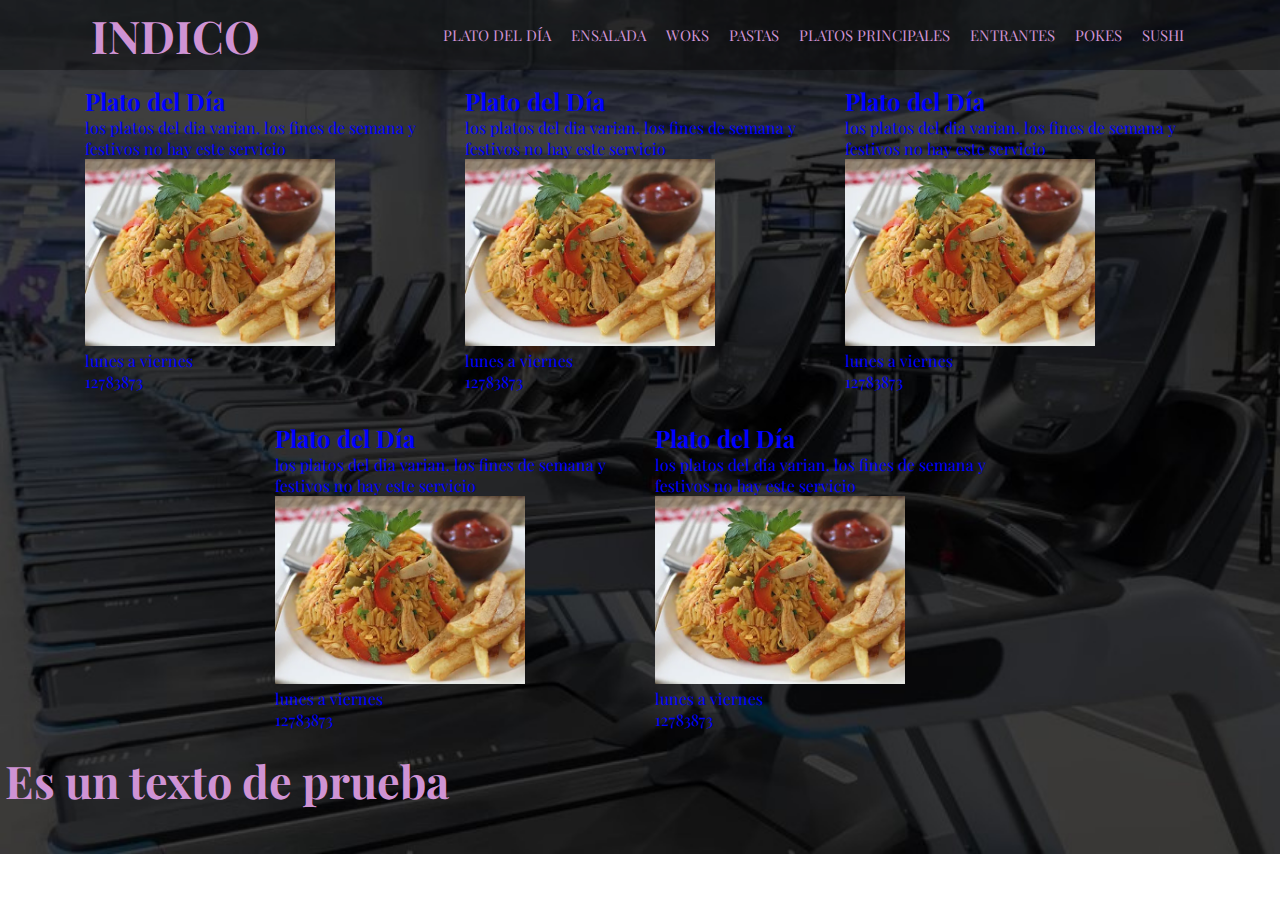
==== index.html @ d42dde40 "he agregado un texto de prueba" ====
<!DOCTYPE html>
<html lang="en">
  <head>
    <meta charset="UTF-8" />
    <meta name="viewport" content="width=device-width, initial-scale=1.0" />
    <title>proyecto</title>
    <link rel="preconnect" href="https://fonts.googleapis.com" />
    <link rel="preconnect" href="https://fonts.gstatic.com" crossorigin />
    <link
      href="https://fonts.googleapis.com/css2?family=Playfair+Display&display=swap"
      rel="stylesheet"
    />
    <link rel="stylesheet" href="estilos.css" />
  </head>
  <body>
    <div class="container">
      <h1>INDICO</h1>
      <nav>
        <ul class="menuprincipal">
          <!--primera seccion-->
          <li>
            <a href="">PLATO DEL DÍA </a>
            <ul class="nono">
              <li><a href="">Ver plato del dia </a></li>
            </ul>
          </li>

          <!--seccion 2-->
          <li>
            <a href="">ENSALADA</a>
            <ul class="nono">
              <li><a href="">ENSALADA BURRATA</a></li>
              <li><a href="">ENSALADA CÉSAR Y POLLO</a></li>
              <li><a href="">ENSALADA CÉSAR Y LANGOSTINOS</a></li>
              <li><a href="">ENSALADA DE SALMÓN Y AGUACATE</a></li>
            </ul>
          </li>

          <!--seccion3-->
          <li>
            <a href="">WOKS</a>
            <ul class="nono">
              <li><a href="">DE POLLO</a></li>
              <li><a href="">WOK DE LANGOSTINOS</a></li>
              <li><a href="">WOK VEGANO</a></li>
            </ul>
          </li>
          <!--section4-->
          <li>
            <a href="">PASTAS</a>
            <ul class="nono">
              <li><a href="">SPAGUETIS BOLOÑESA</a></li>
              <li><a href="">MACARRONES BOSCAILA</a></li>
            </ul>
          </li>
          <!--section5-->
          <li>
            <a href="">PLATOS PRINCIPALES</a>
            <ul class="nono">
              <li><a href="">SALMÓN A LA PLANCHA </a></li>
              <li><a href="">PECHUGA DE POLLO</a></li>
              <li><a href="">ENTRAÑA DE TERNERA</a></li>
              <li><a href="">HAMBURGUESA 100% TERNERA CASERA</a></li>
              <li><a href="">SANDWICH CLUB</a></li>
              <li><a href="">SANDWICH DE SALMÓN</a></li>
            </ul>
            <!--section6-->
          </li>
          <li>
            <a href="">ENTRANTES</a>
            <ul class="nono">
              <li><a href="">HUMMUS LIBANÉS CASERO</a></li>
              <li><a href="">EDAMAME</a></li>
              <li><a href="">GYOZAS DE POLLO Y VERDURAS</a></li>
              <li><a href="">ROLLITOS DE LANGOSTINOS</a></li>
              <li><a href="">BONIATO FRITO CON TRUFA</a></li>
              <li><a href="">FINGERS DE POLLO CASERO</a></li>
              <li><a href="">WAKAME</a></li>
              <li><a href="">TATAKI DE SALMÓN</a></li>
            </ul>
          </li>
          <!--section7-->
          <li>
            <a href="">POKES</a>
            <ul class="nono">
              <li><a href="">POKE DE SALMÓN</a></li>
              <li><a href="">POKE DE POLLO</a></li>
              <li><a href="">POKE DE GAMBAS</a></li>
              <li><a href="">POKE VEGANO</a></li>
            </ul>
          </li>
          <!--section8-->
          <li>
            <a href="">SUSHI</a>
            <ul class="nono">
              <li><a href="">SAKE</a></li>
              <li><a href="">FUTOMAKI</a></li>
              <li><a href="">EBI TEMPURA</a></li>
              <li><a href="">MAKI VEGANO</a></li>
              <li><a href="">TEMPURA</a></li>
              <li><a href="">CALIFORNIA ROLL</a></li>
            </ul>
          </li>
        </ul>
      </nav>
    </div>
<!--  -->
    <!--intento de carta-->

    <div class="cart">
      <div class="cart__container">
        <h2>Plato del Día</h2>

        <div class="description">
          <p>
            los platos del dia varian. los fines de semana y festivos no hay
            este servicio
          </p>
        </div>

        <div class="img">
          <img
            src="img/plato del dia.webp"
            alt="es un plato de comida"
            width="250px"
          />
        </div>

        <div class="informacion">
          <p>lunes a viernes</p>
          <p>12783873</p>
        </div>
      </div>
      <div class="cart__container">
        <h2>Plato del Día</h2>

        <div class="description">
          <p>
            los platos del dia varian. los fines de semana y festivos no hay
            este servicio
          </p>
        </div>

        <div class="img">
          <img
            src="img/plato del dia.webp"
            alt="es un plato de comida"
            width="250px"
          />
        </div>

        <div class="informacion">
          <p>lunes a viernes</p>
          <p>12783873</p>
        </div>
      </div>
      <div class="cart__container">
        <h2>Plato del Día</h2>

        <div class="description">
          <p>
            los platos del dia varian. los fines de semana y festivos no hay
            este servicio
          </p>
        </div>

        <div class="img">
          <img
            src="img/plato del dia.webp"
            alt="es un plato de comida"
            width="250px"
          />
        </div>

        <div class="informacion">
          <p>lunes a viernes</p>
          <p>12783873</p>
        </div>
      </div>
      <div class="cart__container">
        <h2>Plato del Día</h2>

        <div class="description">
          <p>
            los platos del dia varian. los fines de semana y festivos no hay
            este servicio
          </p>
        </div>

        <div class="img">
          <img
            src="img/plato del dia.webp"
            alt="es un plato de comida"
            width="250px"
          />
        </div>

        <div class="informacion">
          <p>lunes a viernes</p>
          <p>12783873</p>
        </div>
      </div>
      <div class="cart__container">
        <h2>Plato del Día</h2>

        <div class="description">
          <p>
            los platos del dia varian. los fines de semana y festivos no hay
            este servicio
          </p>
        </div>

        <div class="img">
          <img
            src="img/plato del dia.webp"
            alt="es un plato de comida"
            width="250px"
          />
        </div>

        <div class="informacion">
          <p>lunes a viernes</p>
          <p>12783873</p>
        </div>
      </div>
    </div>
    <h1>Es un texto de prueba</h1>

    <!--
    <article>
        <p>hola amor</p>
        <p>hola amor</p>
        <footer>
            <p>hola bebe </p>
            <p>hola bebe </p>
            <p>hola bebe </p>
        </footer>
    </article>
-->

    <!--
        <div class="cards">
            <div class="head">
                <div class="img">
                    <img src="img/ensalda1.webp" alt="es una ensalada">
                </div>
            </div>
        </div>
        
    <div class="descripcion">
        <h3>Ensaladas</h3>
        <h4>Ensalada burrata</h4>
        <p>.................13,90€</p>
        <div class="ver">
            <a href="">saber mas</a>
        </div>

    </div>
-->
  </body>
</html>
---- estilos.css ----
* {
padding: 0;
margin: 0;
box-sizing: border-box;
font-family: 'Playfair Display', serif;
}


/*IMAGEN*/
body{
   background-image: url(img/megas.jpg);
   background-size: cover;
   object-fit: cover;
   background-repeat: no-repeat;

}

.nav{
    flex-wrap: wrap;
    display: flex;
}
/*LOGO*/
h1{
    color:rgb(207, 147, 212);
    font-size: 45px;
    padding: 5px 0px 5px 5px;

}

 li{
    list-style: none;
   
}

.menuprincipal{  
    flex-wrap: wrap;
    display: flex;
   font-size: 15px;
   
}

.menuprincipal li a{
    padding: 15px 10px;
    color:rgb(207, 147, 212);
    text-decoration: none;
    

}

/*LINKS*/
.nono{
    display: none;
}
.container{
    display: flex;
    justify-content: space-around;
    align-items: center;
   background-color: #00000057;
}







.cart__container{
    color: blue;
    width: 350px;
    margin: 15px;

}

.cart{
   flex-wrap: wrap;
   display: flex;
   justify-content: center;
}










/*article>p{
    color: blue;
}
article>footer{
    color: blueviolet;
}*/












/*
.cards{
    position: relative;
    width: 450px;
    height: 400px;
    background: white;
    border-radius: 5px;
    display: none;
}

.cards .head{
    height: 125px;
    width: 100px;
    position:relative;
}
.cards .head .img{
    width: 150px;
    height: 150px;
    position:absolute;
    padding:5%;
    background:  rgb(173, 129, 213);
    bottom: -30%;

    
}
.cards .head .img img{
width: 150px;
height: 150px;
border-radius:0px;
object-fit: cover;
}
*/
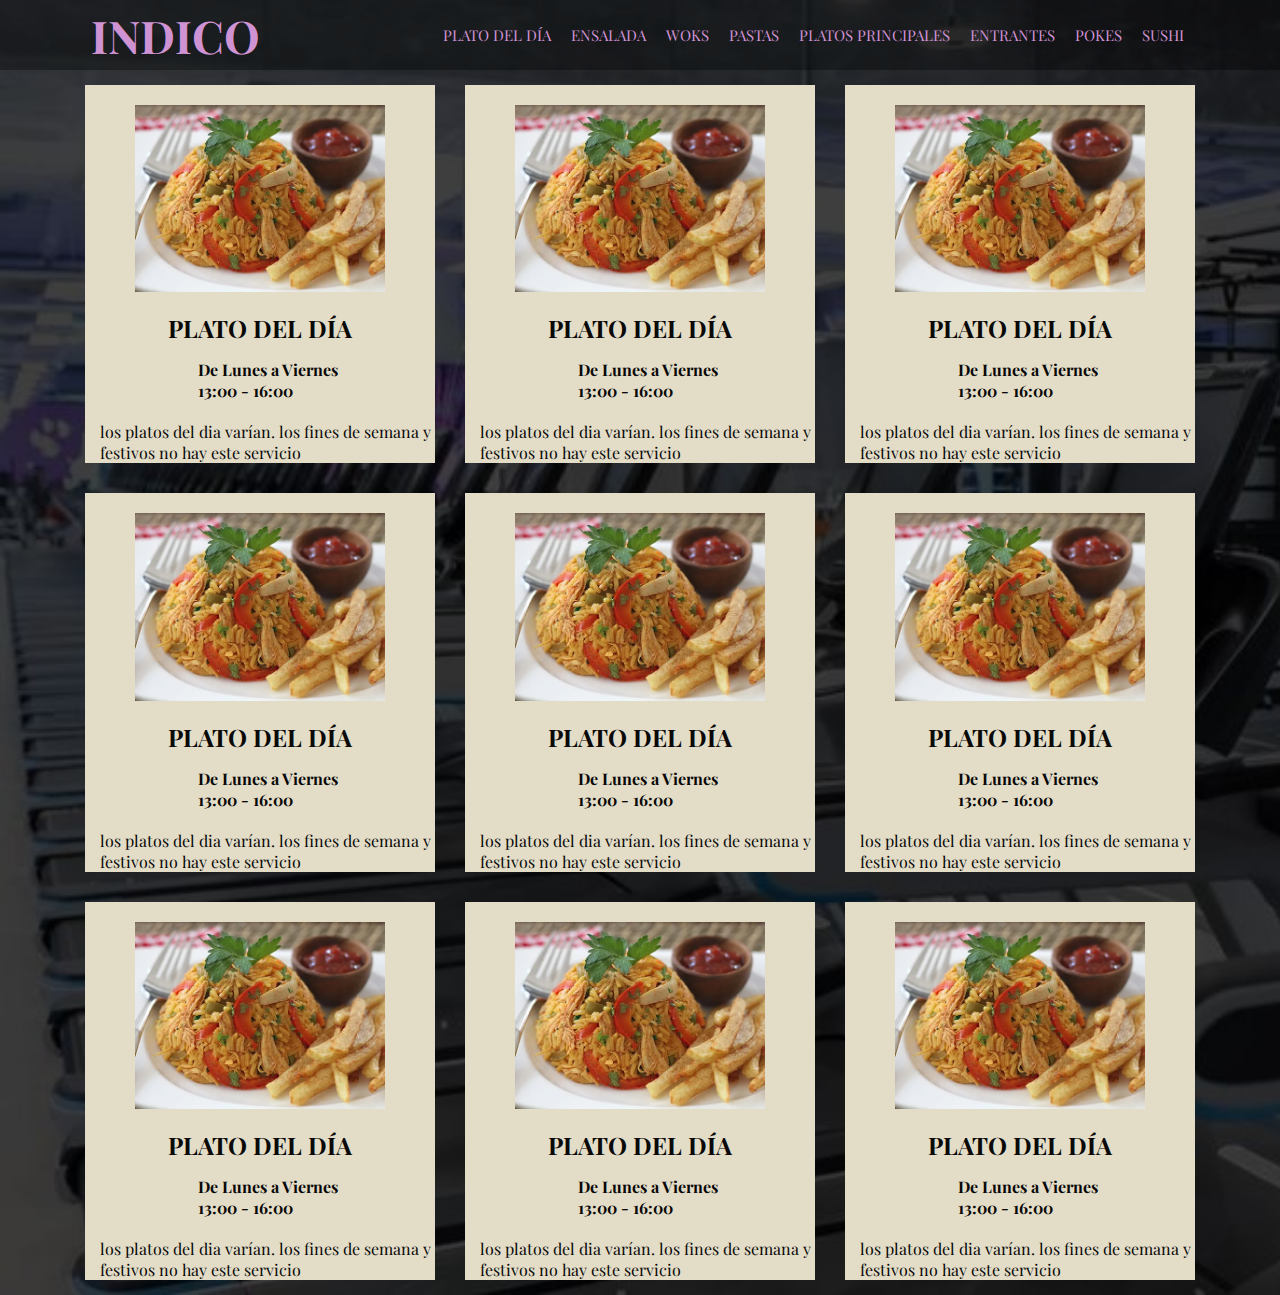
==== commit 5a98cc73: "he modificado carta" ====
--- a/index.html
+++ b/index.html
@@ -105,127 +105,221 @@
       </nav>
     </div>
 <!--  -->
+
+
     <!--intento de carta-->
 
     <div class="cart">
+      
       <div class="cart__container">
-        <h2>Plato del Día</h2>
-
-        <div class="description">
-          <p>
-            los platos del dia varian. los fines de semana y festivos no hay
-            este servicio
-          </p>
-        </div>
-
-        <div class="img">
-          <img
-            src="img/plato del dia.webp"
-            alt="es un plato de comida"
-            width="250px"
-          />
-        </div>
-
-        <div class="informacion">
-          <p>lunes a viernes</p>
-          <p>12783873</p>
+
+        <div class="img">
+          <img
+            src="img/plato del dia.webp"
+            alt="es un plato de comida"
+            width="250px"
+          />
+        </div>
+
+        <h2>PLATO DEL DÍA</h2>
+        
+        <div class="informacion">
+          <strong><p class=" cart__prueba">De Lunes a Viernes <br>13:00 - 16:00</p></strong>
+        </div>
+
+        <div class="description">
+          <p>
+            los platos del dia varían. los fines de semana y festivos no hay
+            este servicio
+          </p>
+        
+        </div>
+      </div><div class="cart__container">
+
+        <div class="img">
+          <img
+            src="img/plato del dia.webp"
+            alt="es un plato de comida"
+            width="250px"
+          />
+        </div>
+
+        <h2>PLATO DEL DÍA</h2>
+        
+        <div class="informacion">
+          <strong><p class=" cart__prueba">De Lunes a Viernes <br>13:00 - 16:00</p></strong>
+        </div>
+
+        <div class="description">
+          <p>
+            los platos del dia varían. los fines de semana y festivos no hay
+            este servicio
+          </p>
+        
+        </div>
+      </div><div class="cart__container">
+
+        <div class="img">
+          <img
+            src="img/plato del dia.webp"
+            alt="es un plato de comida"
+            width="250px"
+          />
+        </div>
+
+        <h2>PLATO DEL DÍA</h2>
+        
+        <div class="informacion">
+          <strong><p class=" cart__prueba">De Lunes a Viernes <br>13:00 - 16:00</p></strong>
+        </div>
+
+        <div class="description">
+          <p>
+            los platos del dia varían. los fines de semana y festivos no hay
+            este servicio
+          </p>
+        
+        </div>
+      </div><div class="cart__container">
+
+        <div class="img">
+          <img
+            src="img/plato del dia.webp"
+            alt="es un plato de comida"
+            width="250px"
+          />
+        </div>
+
+        <h2>PLATO DEL DÍA</h2>
+        
+        <div class="informacion">
+          <strong><p class=" cart__prueba">De Lunes a Viernes <br>13:00 - 16:00</p></strong>
+        </div>
+
+        <div class="description">
+          <p>
+            los platos del dia varían. los fines de semana y festivos no hay
+            este servicio
+          </p>
+        
+        </div>
+      </div><div class="cart__container">
+
+        <div class="img">
+          <img
+            src="img/plato del dia.webp"
+            alt="es un plato de comida"
+            width="250px"
+          />
+        </div>
+
+        <h2>PLATO DEL DÍA</h2>
+        
+        <div class="informacion">
+          <strong><p class=" cart__prueba">De Lunes a Viernes <br>13:00 - 16:00</p></strong>
+        </div>
+
+        <div class="description">
+          <p>
+            los platos del dia varían. los fines de semana y festivos no hay
+            este servicio
+          </p>
+        
+        </div>
+      </div><div class="cart__container">
+
+        <div class="img">
+          <img
+            src="img/plato del dia.webp"
+            alt="es un plato de comida"
+            width="250px"
+          />
+        </div>
+
+        <h2>PLATO DEL DÍA</h2>
+        
+        <div class="informacion">
+          <strong><p class=" cart__prueba">De Lunes a Viernes <br>13:00 - 16:00</p></strong>
+        </div>
+
+        <div class="description">
+          <p>
+            los platos del dia varían. los fines de semana y festivos no hay
+            este servicio
+          </p>
+        
+        </div>
+      </div><div class="cart__container">
+
+        <div class="img">
+          <img
+            src="img/plato del dia.webp"
+            alt="es un plato de comida"
+            width="250px"
+          />
+        </div>
+
+        <h2>PLATO DEL DÍA</h2>
+        
+        <div class="informacion">
+          <strong><p class=" cart__prueba">De Lunes a Viernes <br>13:00 - 16:00</p></strong>
+        </div>
+
+        <div class="description">
+          <p>
+            los platos del dia varían. los fines de semana y festivos no hay
+            este servicio
+          </p>
+        
+        </div>
+      </div><div class="cart__container">
+
+        <div class="img">
+          <img
+            src="img/plato del dia.webp"
+            alt="es un plato de comida"
+            width="250px"
+          />
+        </div>
+
+        <h2>PLATO DEL DÍA</h2>
+        
+        <div class="informacion">
+          <strong><p class=" cart__prueba">De Lunes a Viernes <br>13:00 - 16:00</p></strong>
+        </div>
+
+        <div class="description">
+          <p>
+            los platos del dia varían. los fines de semana y festivos no hay
+            este servicio
+          </p>
+        
+        </div>
+      </div><div class="cart__container">
+
+        <div class="img">
+          <img
+            src="img/plato del dia.webp"
+            alt="es un plato de comida"
+            width="250px"
+          />
+        </div>
+
+        <h2>PLATO DEL DÍA</h2>
+        
+        <div class="informacion">
+          <strong><p class=" cart__prueba">De Lunes a Viernes <br>13:00 - 16:00</p></strong>
+        </div>
+
+        <div class="description">
+          <p>
+            los platos del dia varían. los fines de semana y festivos no hay
+            este servicio
+          </p>
+        
         </div>
       </div>
-      <div class="cart__container">
-        <h2>Plato del Día</h2>
-
-        <div class="description">
-          <p>
-            los platos del dia varian. los fines de semana y festivos no hay
-            este servicio
-          </p>
-        </div>
-
-        <div class="img">
-          <img
-            src="img/plato del dia.webp"
-            alt="es un plato de comida"
-            width="250px"
-          />
-        </div>
-
-        <div class="informacion">
-          <p>lunes a viernes</p>
-          <p>12783873</p>
-        </div>
       </div>
-      <div class="cart__container">
-        <h2>Plato del Día</h2>
-
-        <div class="description">
-          <p>
-            los platos del dia varian. los fines de semana y festivos no hay
-            este servicio
-          </p>
-        </div>
-
-        <div class="img">
-          <img
-            src="img/plato del dia.webp"
-            alt="es un plato de comida"
-            width="250px"
-          />
-        </div>
-
-        <div class="informacion">
-          <p>lunes a viernes</p>
-          <p>12783873</p>
-        </div>
-      </div>
-      <div class="cart__container">
-        <h2>Plato del Día</h2>
-
-        <div class="description">
-          <p>
-            los platos del dia varian. los fines de semana y festivos no hay
-            este servicio
-          </p>
-        </div>
-
-        <div class="img">
-          <img
-            src="img/plato del dia.webp"
-            alt="es un plato de comida"
-            width="250px"
-          />
-        </div>
-
-        <div class="informacion">
-          <p>lunes a viernes</p>
-          <p>12783873</p>
-        </div>
-      </div>
-      <div class="cart__container">
-        <h2>Plato del Día</h2>
-
-        <div class="description">
-          <p>
-            los platos del dia varian. los fines de semana y festivos no hay
-            este servicio
-          </p>
-        </div>
-
-        <div class="img">
-          <img
-            src="img/plato del dia.webp"
-            alt="es un plato de comida"
-            width="250px"
-          />
-        </div>
-
-        <div class="informacion">
-          <p>lunes a viernes</p>
-          <p>12783873</p>
-        </div>
-      </div>
-    </div>
-    <h1>Es un texto de prueba</h1>
-
     <!--
     <article>
         <p>hola amor</p>
--- a/estilos.css
+++ b/estilos.css
@@ -65,22 +65,39 @@
 
 
 .cart__container{
-    color: blue;
+    color:#0a0908;
     width: 350px;
     margin: 15px;
-
+    background-color: #e3ddc8;
+    
 }
 
 .cart{
    flex-wrap: wrap;
    display: flex;
    justify-content: center;
+   
+}
+ .img{
+     display: flex;
+     justify-content: center;
+     flex-wrap: wrap;
+     margin: 20px 0px 20px 0px;
+ }
+H2{
+    justify-content: center;
+    display: flex;
+    margin-bottom: 15px;
 }
 
-
-
-
-
+p{
+    padding-left: 15px ;
+    display: flex;
+    justify-content: center;
+}
+.cart__prueba{
+    margin-bottom: 20px;
+}
 
 
 
@@ -103,36 +120,3 @@
 
 
 
-
-/*
-.cards{
-    position: relative;
-    width: 450px;
-    height: 400px;
-    background: white;
-    border-radius: 5px;
-    display: none;
-}
-
-.cards .head{
-    height: 125px;
-    width: 100px;
-    position:relative;
-}
-.cards .head .img{
-    width: 150px;
-    height: 150px;
-    position:absolute;
-    padding:5%;
-    background:  rgb(173, 129, 213);
-    bottom: -30%;
-
-    
-}
-.cards .head .img img{
-width: 150px;
-height: 150px;
-border-radius:0px;
-object-fit: cover;
-}
-*/
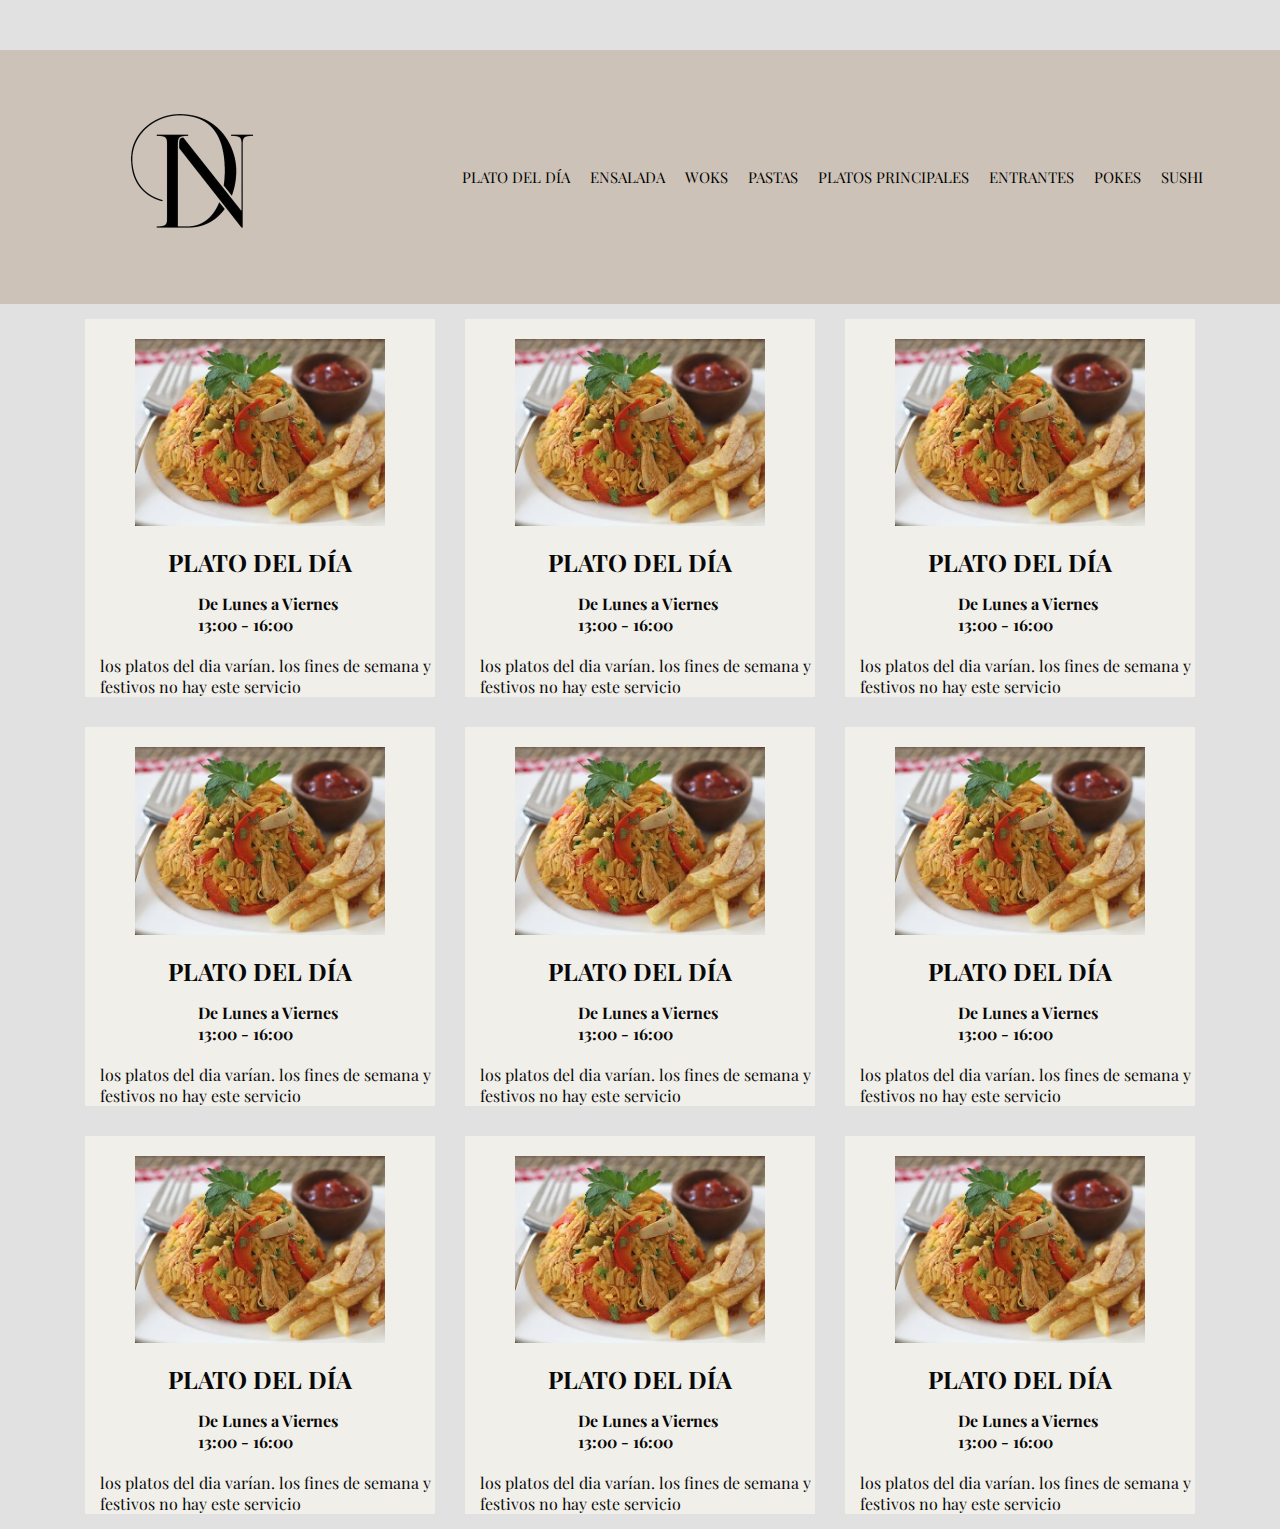
==== commit de9b1163: "cambio de colores" ====
--- a/index.html
+++ b/index.html
@@ -14,7 +14,11 @@
   </head>
   <body>
     <div class="container">
-      <h1>INDICO</h1>
+
+      <!--LOGO-->
+      <div>
+        <img class="logo__img" src="img/ndphoto-removebg-preview.png" alt="es el logo" >
+      </div>
       <nav>
         <ul class="menuprincipal">
           <!--primera seccion-->
--- a/estilos.css
+++ b/estilos.css
@@ -8,11 +8,7 @@
 
 /*IMAGEN*/
 body{
-   background-image: url(img/megas.jpg);
-   background-size: cover;
-   object-fit: cover;
-   background-repeat: no-repeat;
-
+   background-color: #E1E1E1;
 }
 
 .nav{
@@ -20,11 +16,8 @@
     display: flex;
 }
 /*LOGO*/
-h1{
-    color:rgb(207, 147, 212);
-    font-size: 45px;
-    padding: 5px 0px 5px 5px;
-
+.logo__img{
+width: 250px;
 }
 
  li{
@@ -41,7 +34,7 @@
 
 .menuprincipal li a{
     padding: 15px 10px;
-    color:rgb(207, 147, 212);
+    color:rgb(0, 0, 0);
     text-decoration: none;
     
 
@@ -55,7 +48,8 @@
     display: flex;
     justify-content: space-around;
     align-items: center;
-   background-color: #00000057;
+    background-color: #cdc2b7;
+    margin-top: 50px;
 }
 
 
@@ -68,7 +62,7 @@
     color:#0a0908;
     width: 350px;
     margin: 15px;
-    background-color: #e3ddc8;
+    background-color:#F1EFEA
     
 }
 
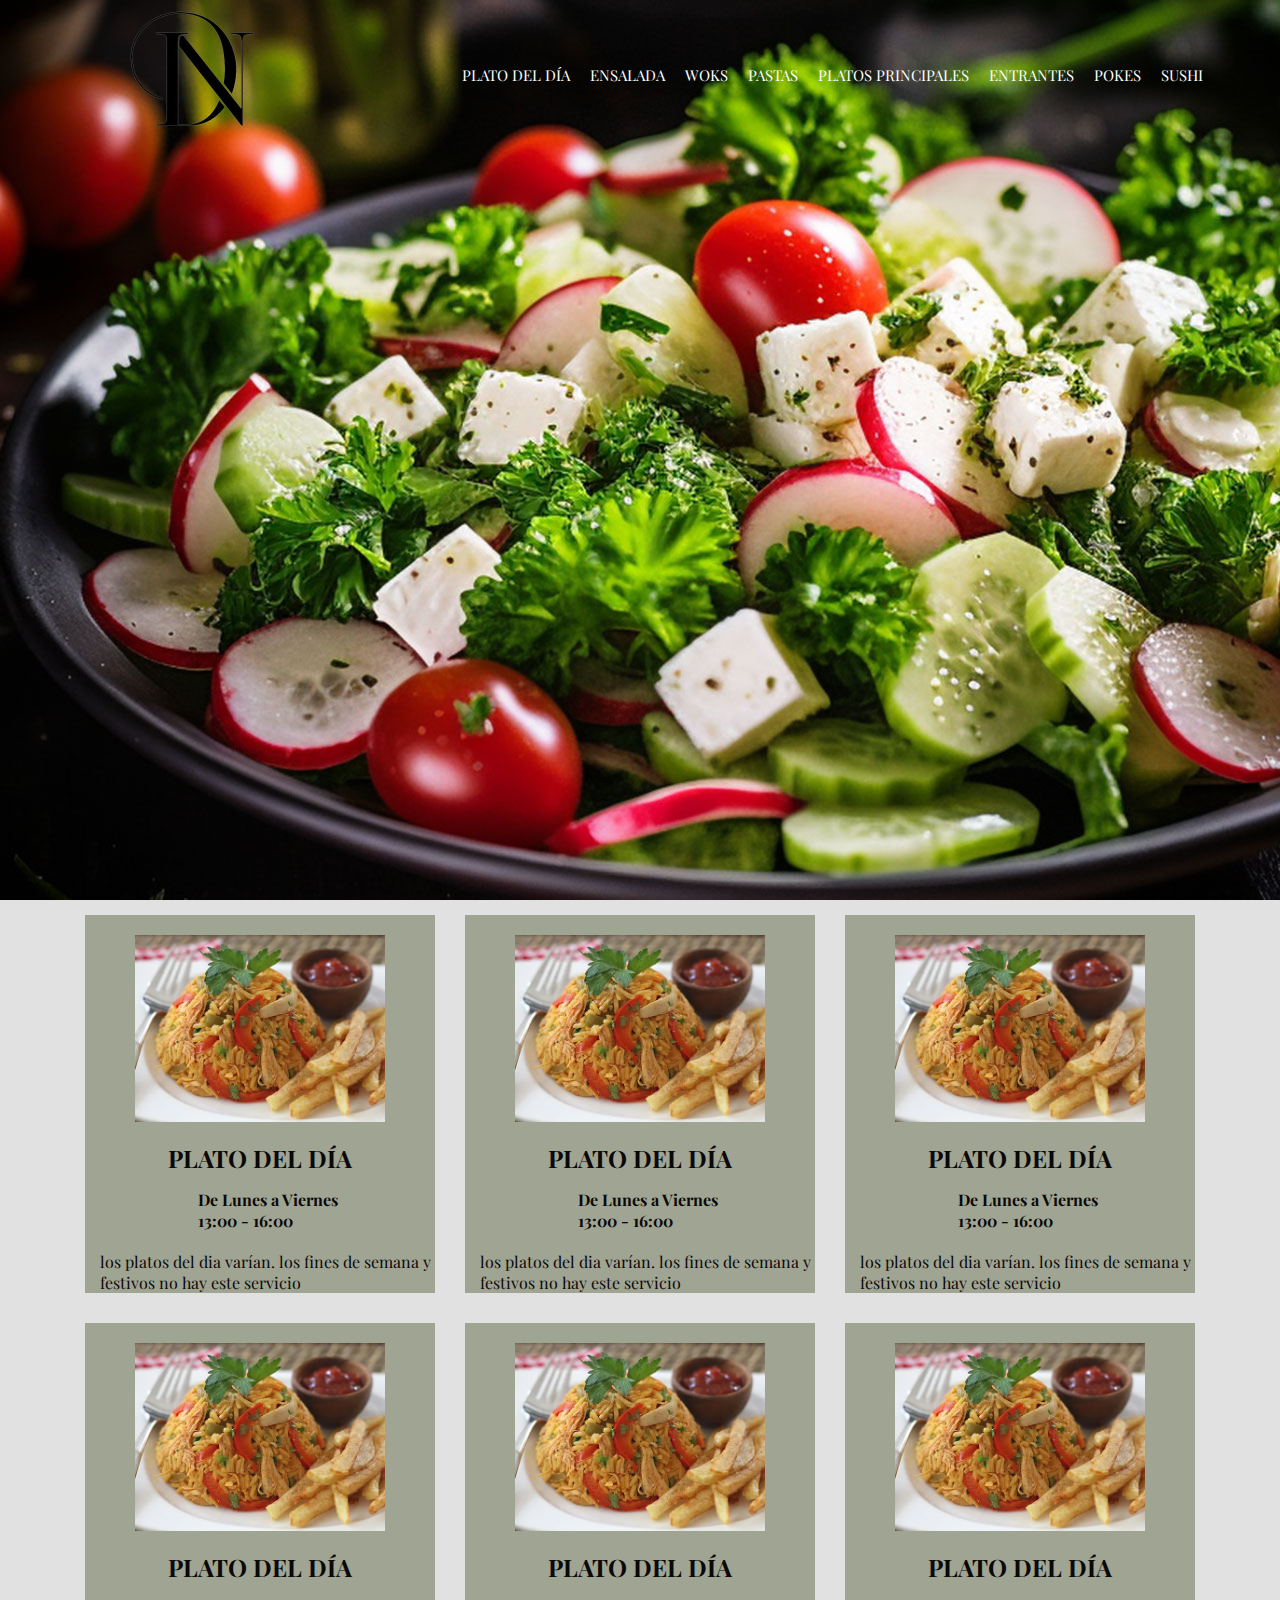
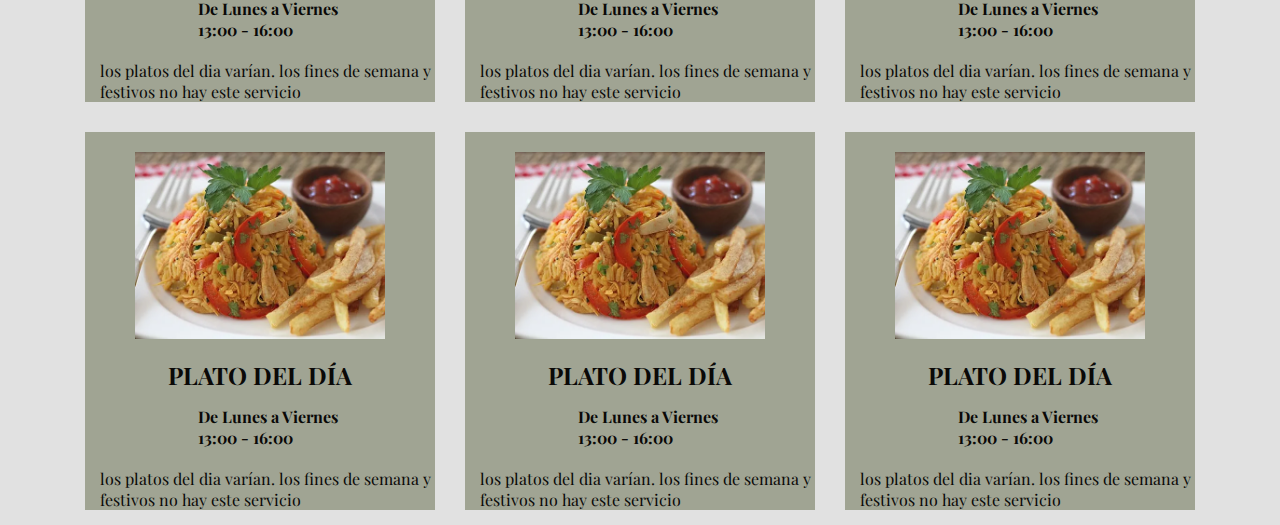
==== commit 2ea520de: "he agg fonde de img inicio" ====
--- a/index.html
+++ b/index.html
@@ -13,13 +13,16 @@
     <link rel="stylesheet" href="estilos.css" />
   </head>
   <body>
-    <div class="container">
-
+<div class="container">
+
+  <div class="container__inicio">
+    
       <!--LOGO-->
       <div>
         <img class="logo__img" src="img/ndphoto-removebg-preview.png" alt="es el logo" >
       </div>
       <nav>
+        
         <ul class="menuprincipal">
           <!--primera seccion-->
           <li>
@@ -28,7 +31,7 @@
               <li><a href="">Ver plato del dia </a></li>
             </ul>
           </li>
-
+          
           <!--seccion 2-->
           <li>
             <a href="">ENSALADA</a>
@@ -39,7 +42,7 @@
               <li><a href="">ENSALADA DE SALMÓN Y AGUACATE</a></li>
             </ul>
           </li>
-
+          
           <!--seccion3-->
           <li>
             <a href="">WOKS</a>
@@ -108,11 +111,12 @@
         </ul>
       </nav>
     </div>
-<!--  -->
-
-
+  </div>
+  
+    <!--  -->
+    
     <!--intento de carta-->
-
+    
     <div class="cart">
       
       <div class="cart__container">
--- a/estilos.css
+++ b/estilos.css
@@ -34,7 +34,7 @@
 
 .menuprincipal li a{
     padding: 15px 10px;
-    color:rgb(0, 0, 0);
+    color:white;
     text-decoration: none;
     
 
@@ -45,11 +45,18 @@
     display: none;
 }
 .container{
+   background-image: url(img/salad1.jpg);
+   height: 100vh;
+   width: 100vw;
+   background-repeat: no-repeat;
+
+}
+.container__inicio{
     display: flex;
     justify-content: space-around;
     align-items: center;
-    background-color: #cdc2b7;
-    margin-top: 50px;
+    height: 150px;
+    
 }
 
 
@@ -62,7 +69,7 @@
     color:#0a0908;
     width: 350px;
     margin: 15px;
-    background-color:#F1EFEA
+    background-color:#A0A493;
     
 }
 
@@ -93,7 +100,10 @@
     margin-bottom: 20px;
 }
 
-
+.img__container{
+    background-color: aquamarine;
+    
+}
 
 
 
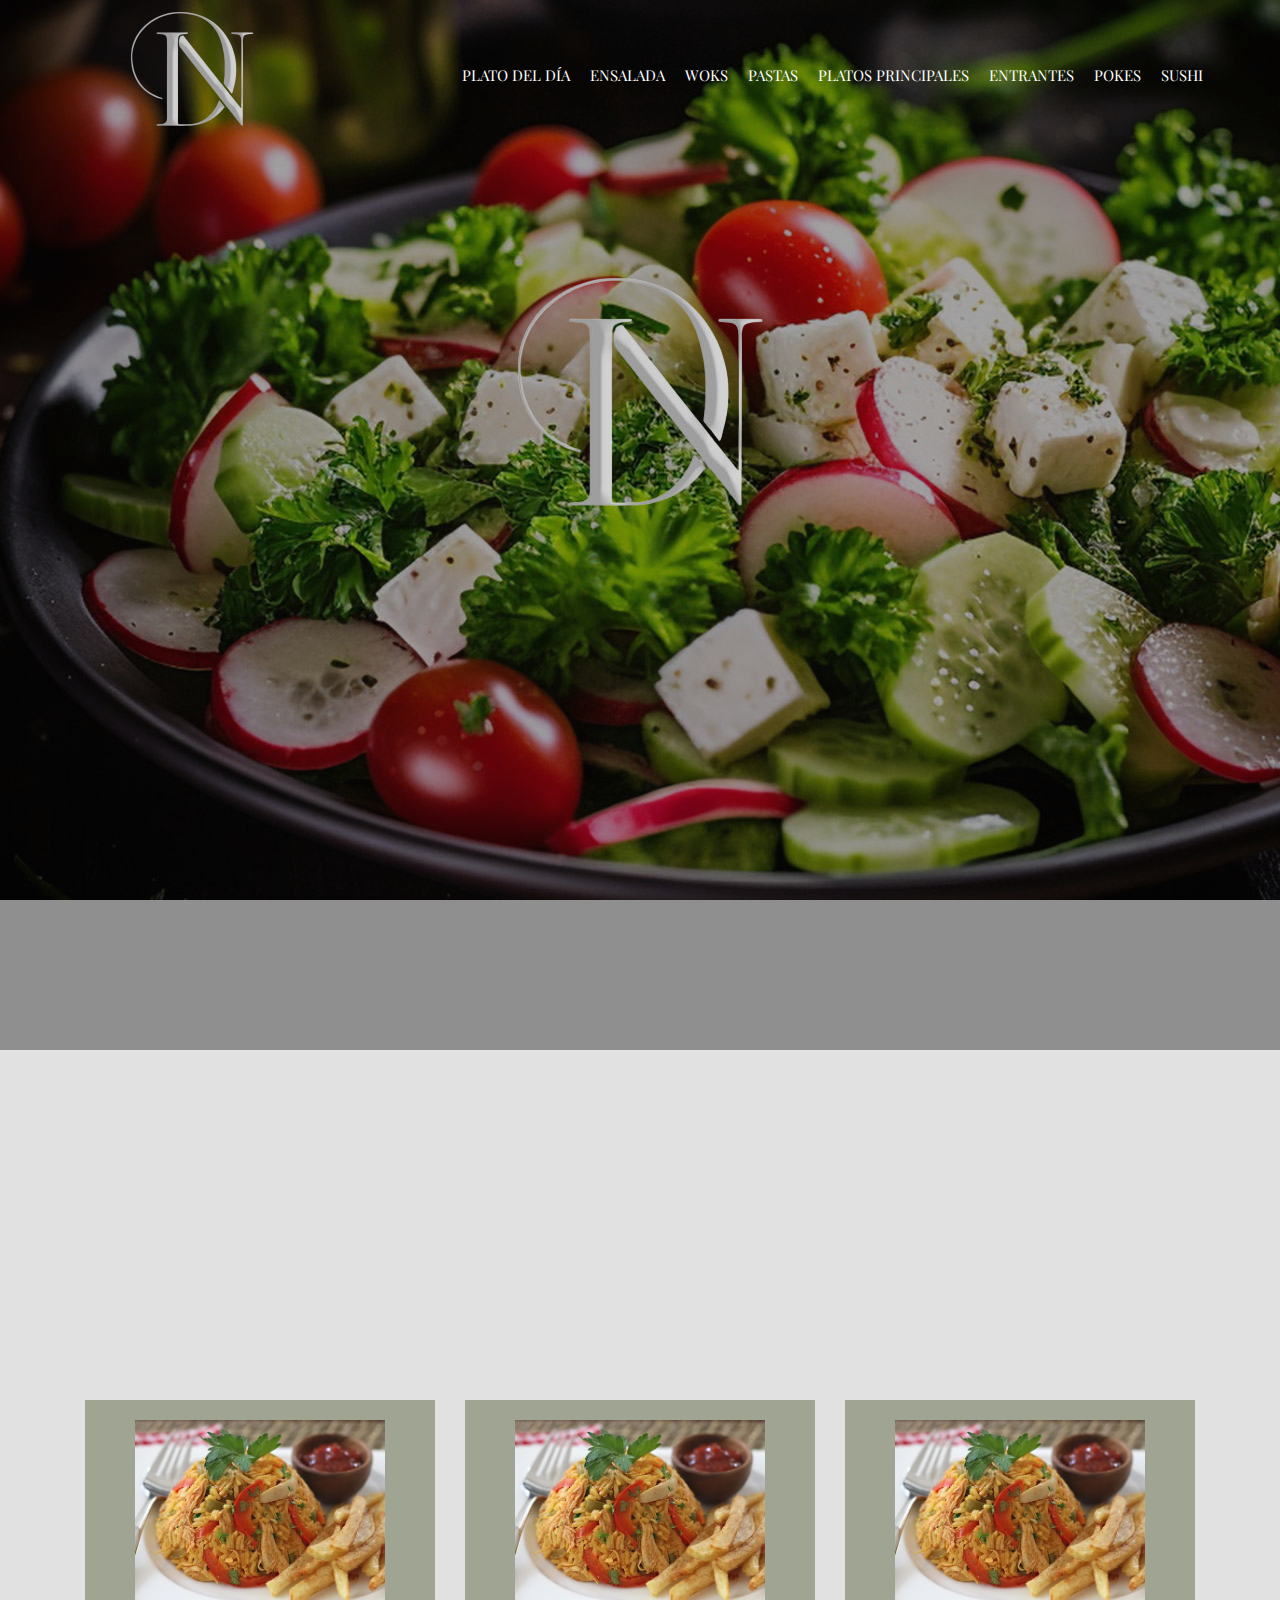
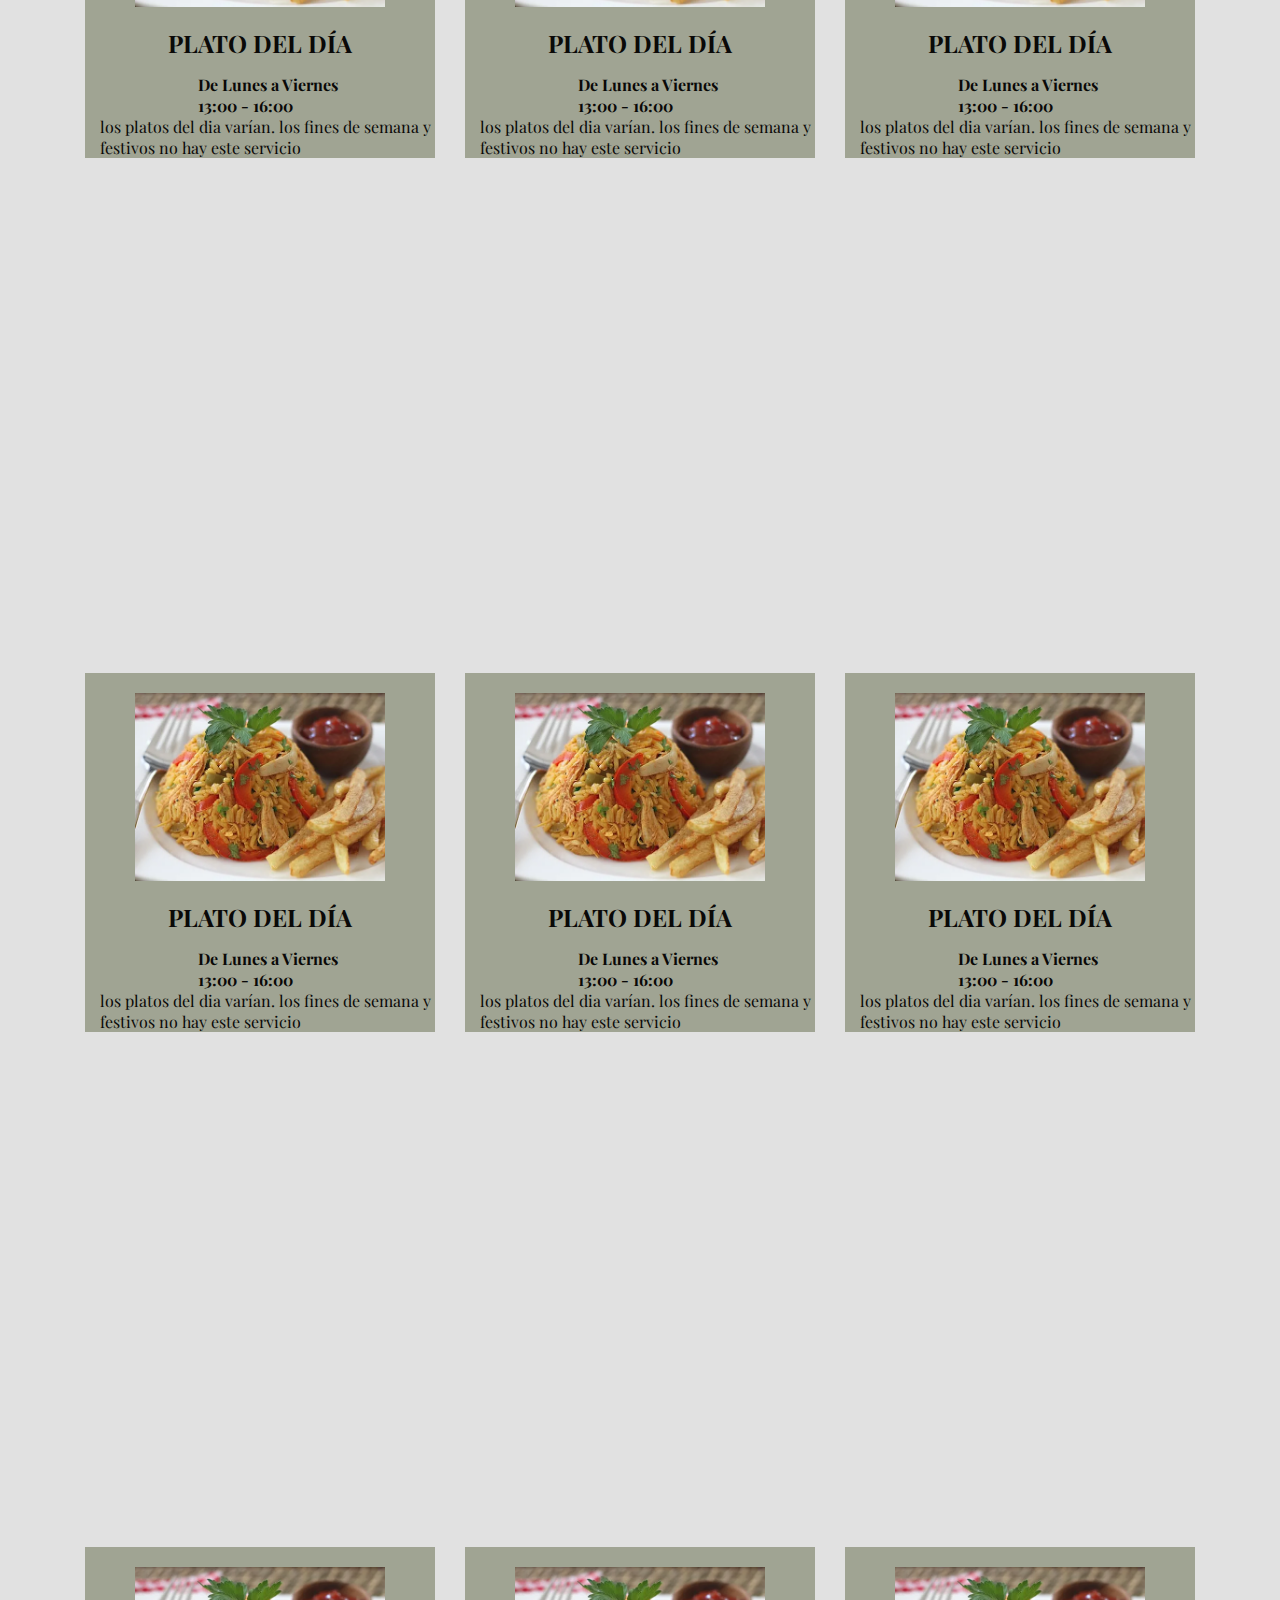
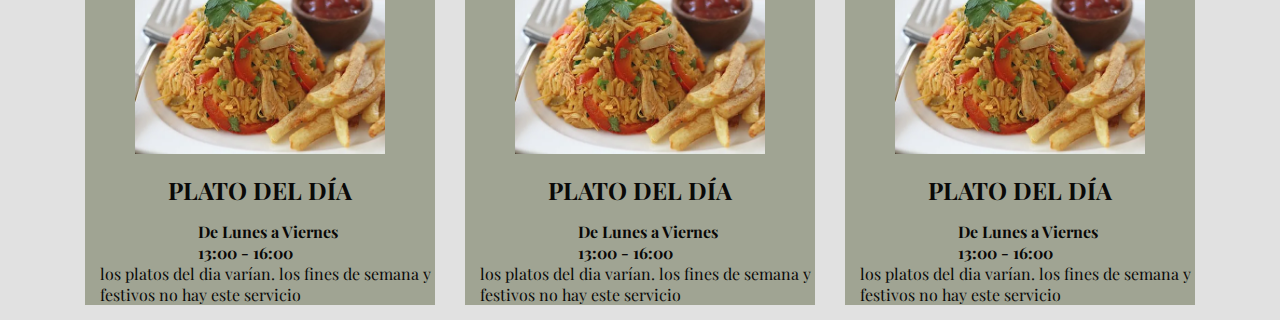
==== commit 3b2c8a06: "no he podido solucionarlo" ====
--- a/index.html
+++ b/index.html
@@ -13,321 +13,378 @@
     <link rel="stylesheet" href="estilos.css" />
   </head>
   <body>
-<div class="container">
-
-  <div class="container__inicio">
-    
-      <!--LOGO-->
-      <div>
-        <img class="logo__img" src="img/ndphoto-removebg-preview.png" alt="es el logo" >
-      </div>
-      <nav>
+    <!--menu-->
+    <div class="container__logo__menu">
+      
+      <div class="container__menu__inicio">
+
+        <!-- PRIMER LOGO-->
+
+        <div>
+          <img
+            class="logo__img"
+            src="img/logodndn-removebg-preview.png"
+            alt="es el logo">
+        </div>
+
+        <!---->
+
+        <nav>
+          <ul class="menuprincipal">
+            <!--primera seccion-->
+            <li>
+              <a href="">PLATO DEL DÍA </a>
+              <ul class="nono">
+                <li><a href="">Ver plato del dia </a></li>
+              </ul>
+            </li>
+
+            <!--seccion 2-->
+            <li>
+              <a href="">ENSALADA</a>
+              <ul class="nono">
+                <li><a href="">ENSALADA BURRATA</a></li>
+                <li><a href="">ENSALADA CÉSAR Y POLLO</a></li>
+                <li><a href="">ENSALADA CÉSAR Y LANGOSTINOS</a></li>
+                <li><a href="">ENSALADA DE SALMÓN Y AGUACATE</a></li>
+              </ul>
+            </li>
+
+            <!--seccion3-->
+            <li>
+              <a href="">WOKS</a>
+              <ul class="nono">
+                <li><a href="">DE POLLO</a></li>
+                <li><a href="">WOK DE LANGOSTINOS</a></li>
+                <li><a href="">WOK VEGANO</a></li>
+              </ul>
+            </li>
+            <!--section4-->
+            <li>
+              <a href="">PASTAS</a>
+              <ul class="nono">
+                <li><a href="">SPAGUETIS BOLOÑESA</a></li>
+                <li><a href="">MACARRONES BOSCAILA</a></li>
+              </ul>
+            </li>
+            <!--section5-->
+            <li>
+              <a href="">PLATOS PRINCIPALES</a>
+              <ul class="nono">
+                <li><a href="">SALMÓN A LA PLANCHA </a></li>
+                <li><a href="">PECHUGA DE POLLO</a></li>
+                <li><a href="">ENTRAÑA DE TERNERA</a></li>
+                <li><a href="">HAMBURGUESA 100% TERNERA CASERA</a></li>
+                <li><a href="">SANDWICH CLUB</a></li>
+                <li><a href="">SANDWICH DE SALMÓN</a></li>
+              </ul>
+              <!--section6-->
+            </li>
+            <li>
+              <a href="">ENTRANTES</a>
+              <ul class="nono">
+                <li><a href="">HUMMUS LIBANÉS CASERO</a></li>
+                <li><a href="">EDAMAME</a></li>
+                <li><a href="">GYOZAS DE POLLO Y VERDURAS</a></li>
+                <li><a href="">ROLLITOS DE LANGOSTINOS</a></li>
+                <li><a href="">BONIATO FRITO CON TRUFA</a></li>
+                <li><a href="">FINGERS DE POLLO CASERO</a></li>
+                <li><a href="">WAKAME</a></li>
+                <li><a href="">TATAKI DE SALMÓN</a></li>
+              </ul>
+            </li>
+            <!--section7-->
+            <li>
+              <a href="">POKES</a>
+              <ul class="nono">
+                <li><a href="">POKE DE SALMÓN</a></li>
+                <li><a href="">POKE DE POLLO</a></li>
+                <li><a href="">POKE DE GAMBAS</a></li>
+                <li><a href="">POKE VEGANO</a></li>
+              </ul>
+            </li>
+            <!--section8-->
+            <li>
+              <a href="">SUSHI</a>
+              <ul class="nono">
+                <li><a href="">SAKE</a></li>
+                <li><a href="">FUTOMAKI</a></li>
+                <li><a href="">EBI TEMPURA</a></li>
+                <li><a href="">MAKI VEGANO</a></li>
+                <li><a href="">TEMPURA</a></li>
+                <li><a href="">CALIFORNIA ROLL</a></li>
+              </ul>
+            </li>
+          </ul>
+        </nav>
         
-        <ul class="menuprincipal">
-          <!--primera seccion-->
-          <li>
-            <a href="">PLATO DEL DÍA </a>
-            <ul class="nono">
-              <li><a href="">Ver plato del dia </a></li>
-            </ul>
-          </li>
-          
-          <!--seccion 2-->
-          <li>
-            <a href="">ENSALADA</a>
-            <ul class="nono">
-              <li><a href="">ENSALADA BURRATA</a></li>
-              <li><a href="">ENSALADA CÉSAR Y POLLO</a></li>
-              <li><a href="">ENSALADA CÉSAR Y LANGOSTINOS</a></li>
-              <li><a href="">ENSALADA DE SALMÓN Y AGUACATE</a></li>
-            </ul>
-          </li>
-          
-          <!--seccion3-->
-          <li>
-            <a href="">WOKS</a>
-            <ul class="nono">
-              <li><a href="">DE POLLO</a></li>
-              <li><a href="">WOK DE LANGOSTINOS</a></li>
-              <li><a href="">WOK VEGANO</a></li>
-            </ul>
-          </li>
-          <!--section4-->
-          <li>
-            <a href="">PASTAS</a>
-            <ul class="nono">
-              <li><a href="">SPAGUETIS BOLOÑESA</a></li>
-              <li><a href="">MACARRONES BOSCAILA</a></li>
-            </ul>
-          </li>
-          <!--section5-->
-          <li>
-            <a href="">PLATOS PRINCIPALES</a>
-            <ul class="nono">
-              <li><a href="">SALMÓN A LA PLANCHA </a></li>
-              <li><a href="">PECHUGA DE POLLO</a></li>
-              <li><a href="">ENTRAÑA DE TERNERA</a></li>
-              <li><a href="">HAMBURGUESA 100% TERNERA CASERA</a></li>
-              <li><a href="">SANDWICH CLUB</a></li>
-              <li><a href="">SANDWICH DE SALMÓN</a></li>
-            </ul>
-            <!--section6-->
-          </li>
-          <li>
-            <a href="">ENTRANTES</a>
-            <ul class="nono">
-              <li><a href="">HUMMUS LIBANÉS CASERO</a></li>
-              <li><a href="">EDAMAME</a></li>
-              <li><a href="">GYOZAS DE POLLO Y VERDURAS</a></li>
-              <li><a href="">ROLLITOS DE LANGOSTINOS</a></li>
-              <li><a href="">BONIATO FRITO CON TRUFA</a></li>
-              <li><a href="">FINGERS DE POLLO CASERO</a></li>
-              <li><a href="">WAKAME</a></li>
-              <li><a href="">TATAKI DE SALMÓN</a></li>
-            </ul>
-          </li>
-          <!--section7-->
-          <li>
-            <a href="">POKES</a>
-            <ul class="nono">
-              <li><a href="">POKE DE SALMÓN</a></li>
-              <li><a href="">POKE DE POLLO</a></li>
-              <li><a href="">POKE DE GAMBAS</a></li>
-              <li><a href="">POKE VEGANO</a></li>
-            </ul>
-          </li>
-          <!--section8-->
-          <li>
-            <a href="">SUSHI</a>
-            <ul class="nono">
-              <li><a href="">SAKE</a></li>
-              <li><a href="">FUTOMAKI</a></li>
-              <li><a href="">EBI TEMPURA</a></li>
-              <li><a href="">MAKI VEGANO</a></li>
-              <li><a href="">TEMPURA</a></li>
-              <li><a href="">CALIFORNIA ROLL</a></li>
-            </ul>
-          </li>
-        </ul>
-      </nav>
+      </div>
+
+      <!--LOGO CENTRAL-->
+      <div class="logo__central">
+        <img src="img/logodndn-removebg-preview.png" alt="" />
+      </div>
     </div>
-  </div>
-  
-    <!--  -->
-    
+
     <!--intento de carta-->
-    
+
     <div class="cart">
-      
-      <div class="cart__container">
-
-        <div class="img">
-          <img
-            src="img/plato del dia.webp"
-            alt="es un plato de comida"
-            width="250px"
-          />
-        </div>
-
-        <h2>PLATO DEL DÍA</h2>
-        
-        <div class="informacion">
-          <strong><p class=" cart__prueba">De Lunes a Viernes <br>13:00 - 16:00</p></strong>
-        </div>
-
-        <div class="description">
-          <p>
-            los platos del dia varían. los fines de semana y festivos no hay
-            este servicio
-          </p>
-        
-        </div>
-      </div><div class="cart__container">
-
-        <div class="img">
-          <img
-            src="img/plato del dia.webp"
-            alt="es un plato de comida"
-            width="250px"
-          />
-        </div>
-
-        <h2>PLATO DEL DÍA</h2>
-        
-        <div class="informacion">
-          <strong><p class=" cart__prueba">De Lunes a Viernes <br>13:00 - 16:00</p></strong>
-        </div>
-
-        <div class="description">
-          <p>
-            los platos del dia varían. los fines de semana y festivos no hay
-            este servicio
-          </p>
-        
-        </div>
-      </div><div class="cart__container">
-
-        <div class="img">
-          <img
-            src="img/plato del dia.webp"
-            alt="es un plato de comida"
-            width="250px"
-          />
-        </div>
-
-        <h2>PLATO DEL DÍA</h2>
-        
-        <div class="informacion">
-          <strong><p class=" cart__prueba">De Lunes a Viernes <br>13:00 - 16:00</p></strong>
-        </div>
-
-        <div class="description">
-          <p>
-            los platos del dia varían. los fines de semana y festivos no hay
-            este servicio
-          </p>
-        
-        </div>
-      </div><div class="cart__container">
-
-        <div class="img">
-          <img
-            src="img/plato del dia.webp"
-            alt="es un plato de comida"
-            width="250px"
-          />
-        </div>
-
-        <h2>PLATO DEL DÍA</h2>
-        
-        <div class="informacion">
-          <strong><p class=" cart__prueba">De Lunes a Viernes <br>13:00 - 16:00</p></strong>
-        </div>
-
-        <div class="description">
-          <p>
-            los platos del dia varían. los fines de semana y festivos no hay
-            este servicio
-          </p>
-        
-        </div>
-      </div><div class="cart__container">
-
-        <div class="img">
-          <img
-            src="img/plato del dia.webp"
-            alt="es un plato de comida"
-            width="250px"
-          />
-        </div>
-
-        <h2>PLATO DEL DÍA</h2>
-        
-        <div class="informacion">
-          <strong><p class=" cart__prueba">De Lunes a Viernes <br>13:00 - 16:00</p></strong>
-        </div>
-
-        <div class="description">
-          <p>
-            los platos del dia varían. los fines de semana y festivos no hay
-            este servicio
-          </p>
-        
-        </div>
-      </div><div class="cart__container">
-
-        <div class="img">
-          <img
-            src="img/plato del dia.webp"
-            alt="es un plato de comida"
-            width="250px"
-          />
-        </div>
-
-        <h2>PLATO DEL DÍA</h2>
-        
-        <div class="informacion">
-          <strong><p class=" cart__prueba">De Lunes a Viernes <br>13:00 - 16:00</p></strong>
-        </div>
-
-        <div class="description">
-          <p>
-            los platos del dia varían. los fines de semana y festivos no hay
-            este servicio
-          </p>
-        
-        </div>
-      </div><div class="cart__container">
-
-        <div class="img">
-          <img
-            src="img/plato del dia.webp"
-            alt="es un plato de comida"
-            width="250px"
-          />
-        </div>
-
-        <h2>PLATO DEL DÍA</h2>
-        
-        <div class="informacion">
-          <strong><p class=" cart__prueba">De Lunes a Viernes <br>13:00 - 16:00</p></strong>
-        </div>
-
-        <div class="description">
-          <p>
-            los platos del dia varían. los fines de semana y festivos no hay
-            este servicio
-          </p>
-        
-        </div>
-      </div><div class="cart__container">
-
-        <div class="img">
-          <img
-            src="img/plato del dia.webp"
-            alt="es un plato de comida"
-            width="250px"
-          />
-        </div>
-
-        <h2>PLATO DEL DÍA</h2>
-        
-        <div class="informacion">
-          <strong><p class=" cart__prueba">De Lunes a Viernes <br>13:00 - 16:00</p></strong>
-        </div>
-
-        <div class="description">
-          <p>
-            los platos del dia varían. los fines de semana y festivos no hay
-            este servicio
-          </p>
-        
-        </div>
-      </div><div class="cart__container">
-
-        <div class="img">
-          <img
-            src="img/plato del dia.webp"
-            alt="es un plato de comida"
-            width="250px"
-          />
-        </div>
-
-        <h2>PLATO DEL DÍA</h2>
-        
-        <div class="informacion">
-          <strong><p class=" cart__prueba">De Lunes a Viernes <br>13:00 - 16:00</p></strong>
-        </div>
-
-        <div class="description">
-          <p>
-            los platos del dia varían. los fines de semana y festivos no hay
-            este servicio
-          </p>
-        
-        </div>
-      </div>
-      </div>
+      <!--ONE-->
+      <div class="cart__container">
+        <div class="img">
+          <img
+            src="img/plato del dia.webp"
+            alt="es un plato de comida"
+            width="250px"
+          />
+        </div>
+
+        <h2>PLATO DEL DÍA</h2>
+
+        <div class="informacion">
+          <strong
+            ><p class="cart__prueba">
+              De Lunes a Viernes <br />13:00 - 16:00
+            </p></strong
+          >
+        </div>
+
+        <div class="description">
+          <p>
+            los platos del dia varían. los fines de semana y festivos no hay
+            este servicio
+          </p>
+        </div>
+      </div>
+
+      <!--TWO-->
+      <div class="cart__container">
+        <div class="img">
+          <img
+            src="img/plato del dia.webp"
+            alt="es un plato de comida"
+            width="250px"
+          />
+        </div>
+
+        <h2>PLATO DEL DÍA</h2>
+
+        <div class="informacion">
+          <strong
+            ><p class="cart__prueba">
+              De Lunes a Viernes <br />13:00 - 16:00
+            </p></strong
+          >
+        </div>
+
+        <div class="description">
+          <p>
+            los platos del dia varían. los fines de semana y festivos no hay
+            este servicio
+          </p>
+        </div>
+      </div>
+
+      <!--THREE-->
+
+      <div class="cart__container">
+        <div class="img">
+          <img
+            src="img/plato del dia.webp"
+            alt="es un plato de comida"
+            width="250px"
+          />
+        </div>
+
+        <h2>PLATO DEL DÍA</h2>
+
+        <div class="informacion">
+          <strong
+            ><p class="cart__prueba">
+              De Lunes a Viernes <br />13:00 - 16:00
+            </p></strong
+          >
+        </div>
+
+        <div class="description">
+          <p>
+            los platos del dia varían. los fines de semana y festivos no hay
+            este servicio
+          </p>
+        </div>
+      </div>
+
+      <!--FOUR-->
+      <div class="cart__container">
+        <div class="img">
+          <img
+            src="img/plato del dia.webp"
+            alt="es un plato de comida"
+            width="250px"
+          />
+        </div>
+
+        <h2>PLATO DEL DÍA</h2>
+
+        <div class="informacion">
+          <strong
+            ><p class="cart__prueba">
+              De Lunes a Viernes <br />13:00 - 16:00
+            </p></strong
+          >
+        </div>
+
+        <div class="description">
+          <p>
+            los platos del dia varían. los fines de semana y festivos no hay
+            este servicio
+          </p>
+        </div>
+      </div>
+
+      <!--FIVE-->
+      <div class="cart__container">
+        <div class="img">
+          <img
+            src="img/plato del dia.webp"
+            alt="es un plato de comida"
+            width="250px"
+          />
+        </div>
+
+        <h2>PLATO DEL DÍA</h2>
+
+        <div class="informacion">
+          <strong
+            ><p class="cart__prueba">
+              De Lunes a Viernes <br />13:00 - 16:00
+            </p></strong
+          >
+        </div>
+
+        <div class="description">
+          <p>
+            los platos del dia varían. los fines de semana y festivos no hay
+            este servicio
+          </p>
+        </div>
+      </div>
+
+      <!--SIX-->
+      <div class="cart__container">
+        <div class="img">
+          <img
+            src="img/plato del dia.webp"
+            alt="es un plato de comida"
+            width="250px"
+          />
+        </div>
+
+        <h2>PLATO DEL DÍA</h2>
+
+        <div class="informacion">
+          <strong
+            ><p class="cart__prueba">
+              De Lunes a Viernes <br />13:00 - 16:00
+            </p></strong
+          >
+        </div>
+
+        <div class="description">
+          <p>
+            los platos del dia varían. los fines de semana y festivos no hay
+            este servicio
+          </p>
+        </div>
+      </div>
+
+      <!--SEVEN-->
+      <div class="cart__container">
+        <div class="img">
+          <img
+            src="img/plato del dia.webp"
+            alt="es un plato de comida"
+            width="250px"
+          />
+        </div>
+
+        <h2>PLATO DEL DÍA</h2>
+
+        <div class="informacion">
+          <strong
+            ><p class="cart__prueba">
+              De Lunes a Viernes <br />13:00 - 16:00
+            </p></strong
+          >
+        </div>
+
+        <div class="description">
+          <p>
+            los platos del dia varían. los fines de semana y festivos no hay
+            este servicio
+          </p>
+        </div>
+      </div>
+
+      <!--EIGHT-->
+      <div class="cart__container">
+        <div class="img">
+          <img
+            src="img/plato del dia.webp"
+            alt="es un plato de comida"
+            width="250px"
+          />
+        </div>
+
+        <h2>PLATO DEL DÍA</h2>
+
+        <div class="informacion">
+          <strong
+            ><p class="cart__prueba">
+              De Lunes a Viernes <br />13:00 - 16:00
+            </p></strong
+          >
+        </div>
+
+        <div class="description">
+          <p>
+            los platos del dia varían. los fines de semana y festivos no hay
+            este servicio
+          </p>
+        </div>
+      </div>
+
+      <!--NINE-->
+      <div class="cart__container">
+        <div class="img">
+          <img
+            src="img/plato del dia.webp"
+            alt="es un plato de comida"
+            width="250px"
+          />
+        </div>
+
+        <h2>PLATO DEL DÍA</h2>
+
+        <div class="informacion">
+          <strong
+            ><p class="cart__prueba">
+              De Lunes a Viernes <br />13:00 - 16:00
+            </p></strong
+          >
+        </div>
+
+        <div class="description">
+          <p>
+            los platos del dia varían. los fines de semana y festivos no hay
+            este servicio
+          </p>
+        </div>
+      </div>
+    </div>
+
+    <!--FIN DE CARTAS-->
+
     <!--
     <article>
         <p>hola amor</p>
--- a/estilos.css
+++ b/estilos.css
@@ -6,20 +6,26 @@
 }
 
 
-/*IMAGEN*/
+/*FONDO*/
 body{
    background-color: #E1E1E1;
 }
 
+/* TODO EL CONTENIDO */
+
 .nav{
     flex-wrap: wrap;
     display: flex;
+    
 }
-/*LOGO*/
+/*PRIMER LOGO*/
+
 .logo__img{
 width: 250px;
 }
 
+
+/* PARTE DEL MENU */
  li{
     list-style: none;
    
@@ -36,41 +42,50 @@
     padding: 15px 10px;
     color:white;
     text-decoration: none;
-    
-
 }
 
 /*LINKS*/
+
 .nono{
     display: none;
 }
-.container{
+
+
+/* MENÚ - FONDO IMG*/
+
+.container__logo__menu{
    background-image: url(img/salad1.jpg);
    height: 100vh;
-   width: 100vw;
    background-repeat: no-repeat;
 
 }
-.container__inicio{
+.container__menu__inicio{
     display: flex;
     justify-content: space-around;
     align-items: center;
     height: 150px;
-    
+    background-color: #0a090860;
+}
+
+/*LOGO CENTRAL*/
+
+.logo__central{
+    text-align: center;
+    justify-content: center;
+    background-color: #0a090860;
+    height: 100vh;
 }
 
 
 
-
-
-
+/*CARTAS*/
 
 .cart__container{
     color:#0a0908;
     width: 350px;
     margin: 15px;
     background-color:#A0A493;
-    
+    margin-top: 500px;
 }
 
 .cart{
@@ -96,14 +111,11 @@
     display: flex;
     justify-content: center;
 }
-.cart__prueba{
-    margin-bottom: 20px;
-}
 
-.img__container{
-    background-color: aquamarine;
-    
-}
+
+
+
+
 
 
 
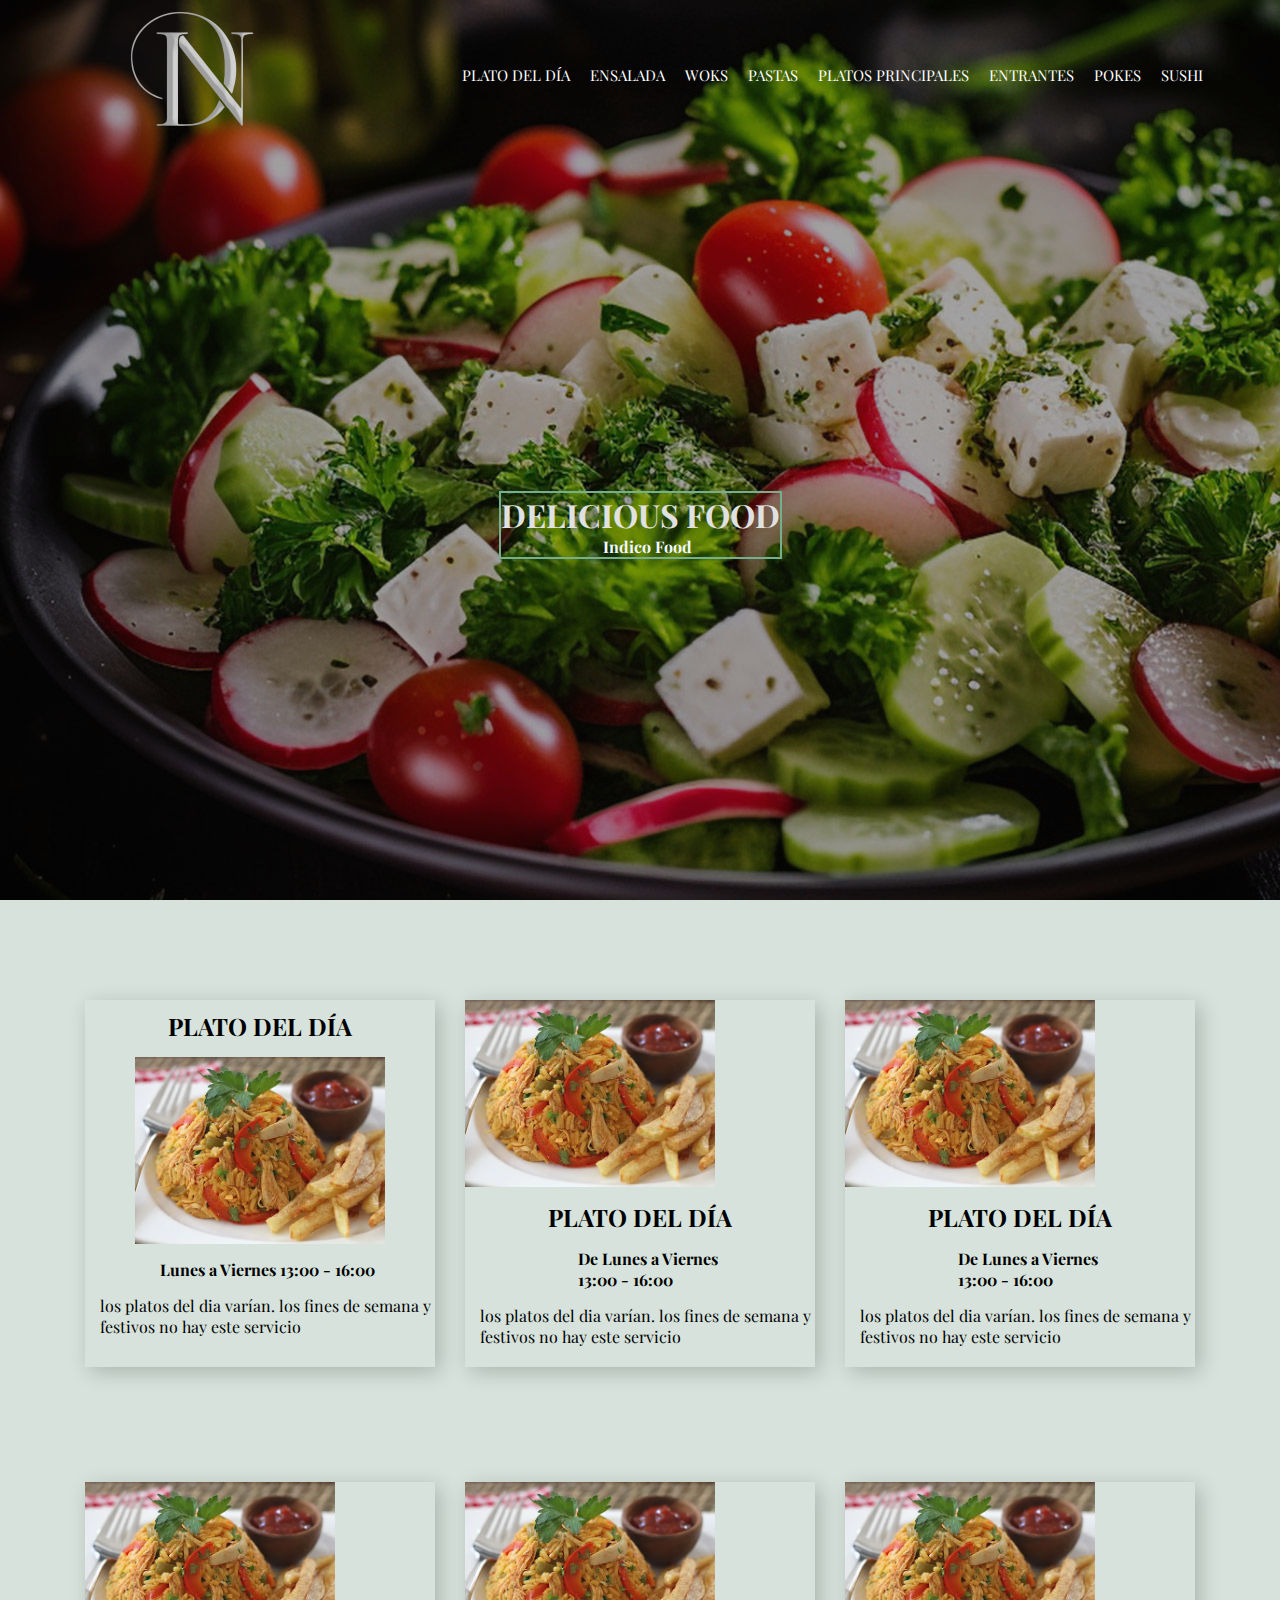
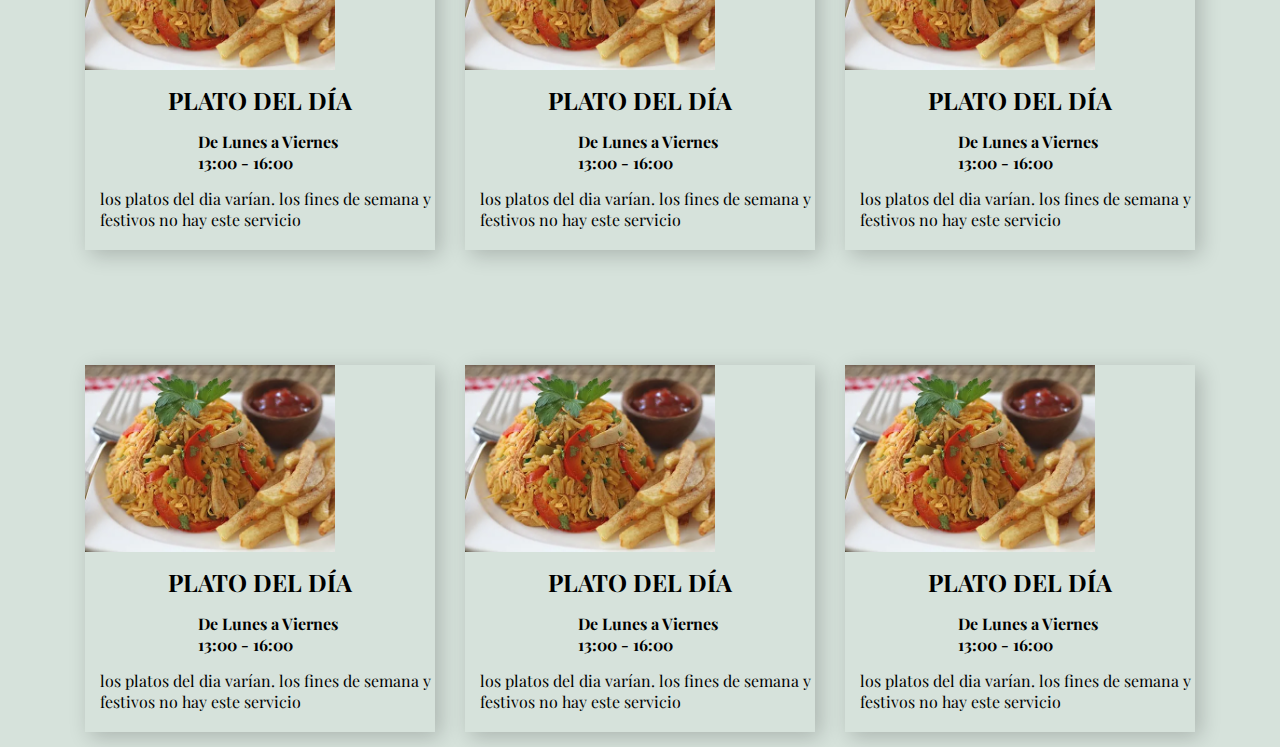
==== commit 12e45e20: "no he podido solucionarlo" ====
--- a/index.html
+++ b/index.html
@@ -14,17 +14,17 @@
   </head>
   <body>
     <!--menu-->
+
     <div class="container__logo__menu">
-      
       <div class="container__menu__inicio">
-
         <!-- PRIMER LOGO-->
 
         <div>
           <img
             class="logo__img"
             src="img/logodndn-removebg-preview.png"
-            alt="es el logo">
+            alt="es el logo"
+          />
         </div>
 
         <!---->
@@ -117,12 +117,15 @@
             </li>
           </ul>
         </nav>
-        
+        <img class="luu" src="img/megas.jpg" alt="megas" />
       </div>
 
       <!--LOGO CENTRAL-->
       <div class="logo__central">
-        <img src="img/logodndn-removebg-preview.png" alt="" />
+        <strong class="logo__letra">
+          <h1>DELICIOUS FOOD</h1>
+          <p>Indico Food</p>
+        </strong>
       </div>
     </div>
 
@@ -130,21 +133,20 @@
 
     <div class="cart">
       <!--ONE-->
-      <div class="cart__container">
-        <div class="img">
-          <img
-            src="img/plato del dia.webp"
-            alt="es un plato de comida"
-            width="250px"
-          />
-        </div>
-
-        <h2>PLATO DEL DÍA</h2>
-
-        <div class="informacion">
-          <strong
-            ><p class="cart__prueba">
-              De Lunes a Viernes <br />13:00 - 16:00
+      
+      <div class="cart__container">
+        <h2>PLATO DEL DÍA</h2>
+        <div class="img__platos">
+          <img
+            src="img/plato del dia.webp"
+            alt="es un plato de comida"
+            width="250px"
+          >
+        </div>
+        <div class="informacion">
+          <strong
+            ><p >
+             Lunes a Viernes 13:00 - 16:00
             </p></strong
           >
         </div>
--- a/estilos.css
+++ b/estilos.css
@@ -8,7 +8,7 @@
 
 /*FONDO*/
 body{
-   background-color: #E1E1E1;
+background-color: #69927a45;
 }
 
 /* TODO EL CONTENIDO */
@@ -18,6 +18,45 @@
     display: flex;
     
 }
+
+/* MENÚ - FONDO IMG*/
+
+.container__logo__menu{
+    background-image: url(img/salad1.jpg);
+    height: 100vh;
+    background-repeat: no-repeat;
+    
+ }
+ .container__menu__inicio{
+     display: flex;
+     justify-content: space-around;
+     align-items: center;
+     height: 150px;
+     background-color: #0a090860;
+ } 
+
+ /*LOGO CENTRAL*/
+
+
+.logo__central {
+    background-color: #0a090860;
+    height: calc(100vh - 150px);
+    justify-content: center;
+    display: flex;
+    flex-direction: column;
+    align-items: center;
+}
+.logo__letra {
+   border: 2px solid #74b08d;
+   }
+
+.logo__central h1{
+color: #E1E1E1;
+}
+.logo__central p{
+    color: aliceblue;
+}
+
 /*PRIMER LOGO*/
 
 .logo__img{
@@ -51,54 +90,38 @@
 }
 
 
-/* MENÚ - FONDO IMG*/
-
-.container__logo__menu{
-   background-image: url(img/salad1.jpg);
-   height: 100vh;
-   background-repeat: no-repeat;
-
-}
-.container__menu__inicio{
-    display: flex;
-    justify-content: space-around;
-    align-items: center;
-    height: 150px;
-    background-color: #0a090860;
-}
-
-/*LOGO CENTRAL*/
-
-.logo__central{
-    text-align: center;
-    justify-content: center;
-    background-color: #0a090860;
-    height: 100vh;
-}
 
 
 
-/*CARTAS*/
+/*CARTAS*//*CARTAS*//*CARTAS*//*CARTAS*//*CARTAS*//*CARTAS*/
 
 .cart__container{
-    color:#0a0908;
     width: 350px;
     margin: 15px;
-    background-color:#A0A493;
-    margin-top: 500px;
+    margin-top: 100px;
+    
+}
+
+.cart__container h2{
+margin-top: 10px;
+}
+
+.cart__container {
+    box-shadow: 5px 5px 20px rgba(0,0, 0, 0.2);
 }
 
 .cart{
    flex-wrap: wrap;
    display: flex;
    justify-content: center;
+   color: rgb(0, 0, 0);
    
 }
- .img{
+ .img__platos{
      display: flex;
      justify-content: center;
      flex-wrap: wrap;
-     margin: 20px 0px 20px 0px;
+   margin-top: 5px;
  }
 H2{
     justify-content: center;
@@ -112,10 +135,13 @@
     justify-content: center;
 }
 
+.informacion{
+    margin-top: 15px;
+}
 
-
-
-
+.description p{
+margin: 15px 0px 20px;
+}
 
 
 
@@ -129,10 +155,24 @@
 
 
 
+@media (width<400px) {
+    nav{
+        display: none;
+        
+    }
+    .luu{
+        display: block;
+    }
+}
+
+@media (width>400px) {
+
+    .luu{
+        display: none;
+    }
+}
 
 
 
 
 
-
-
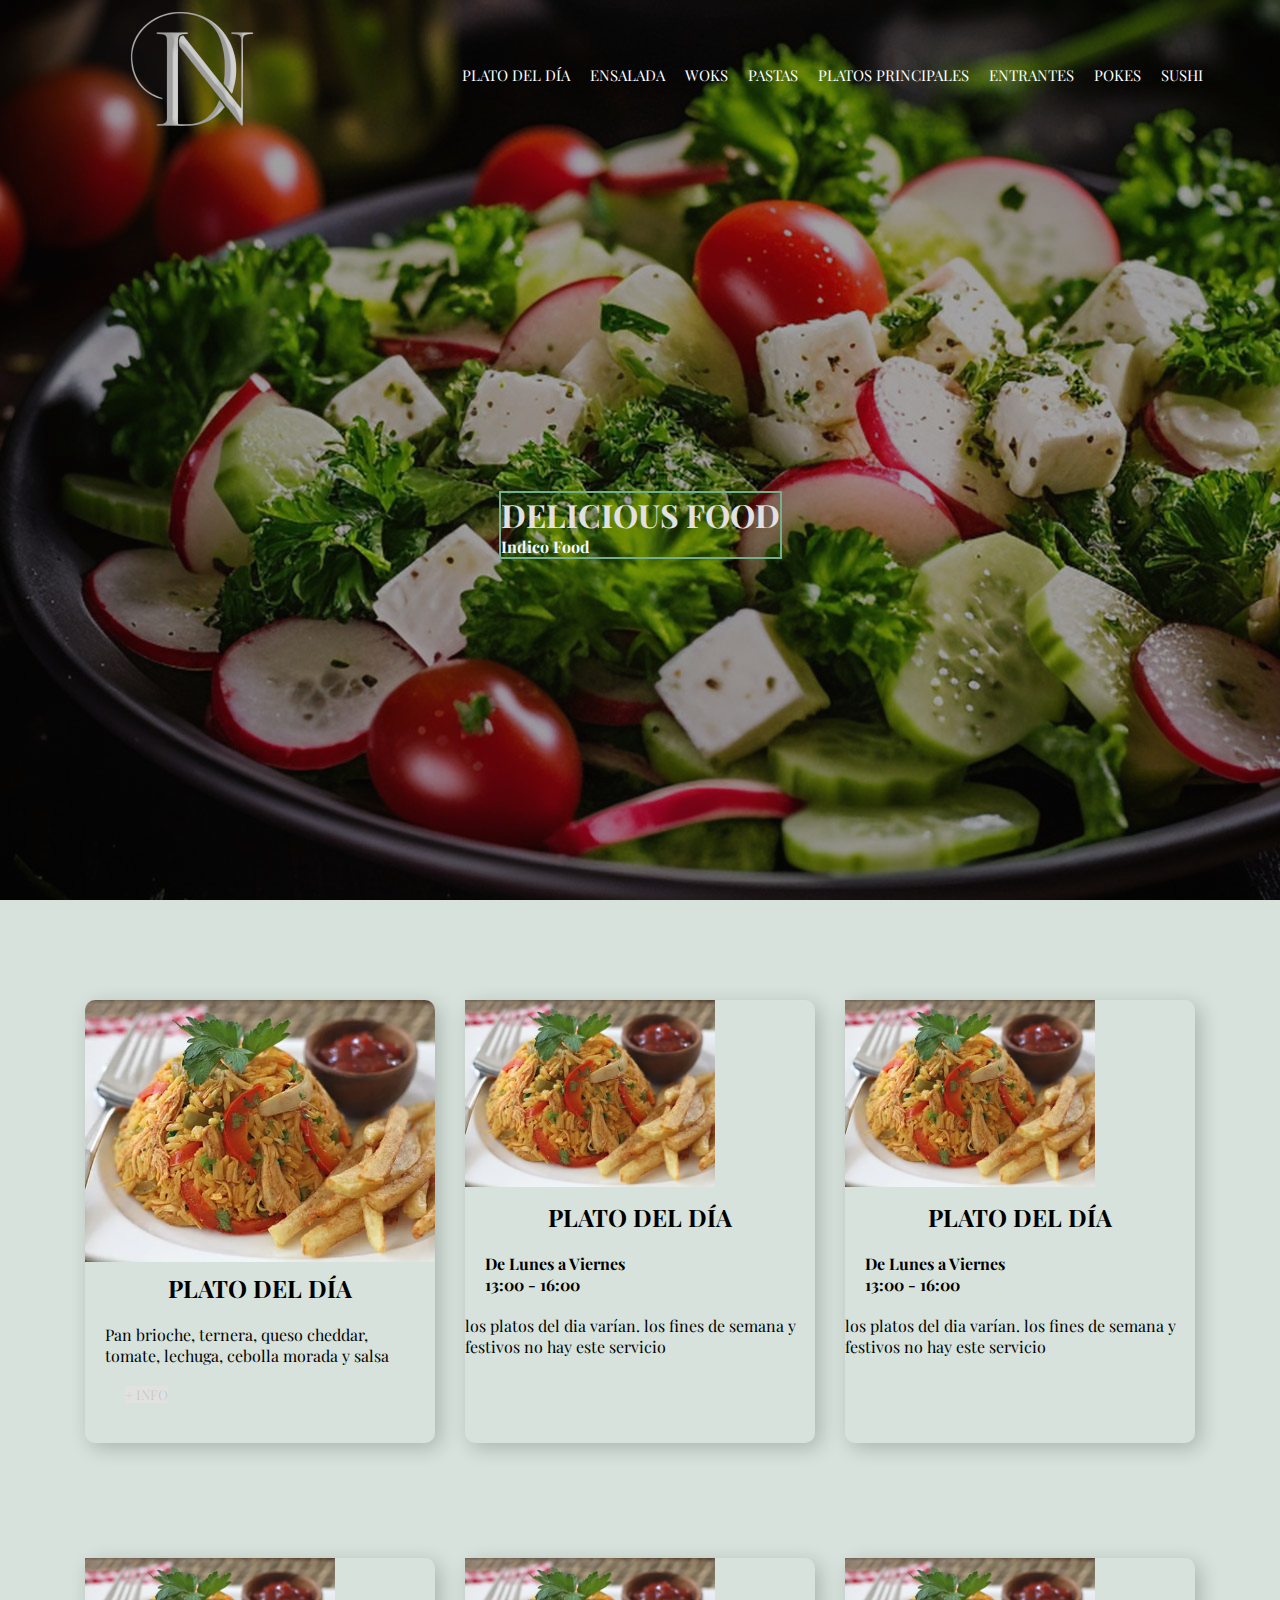
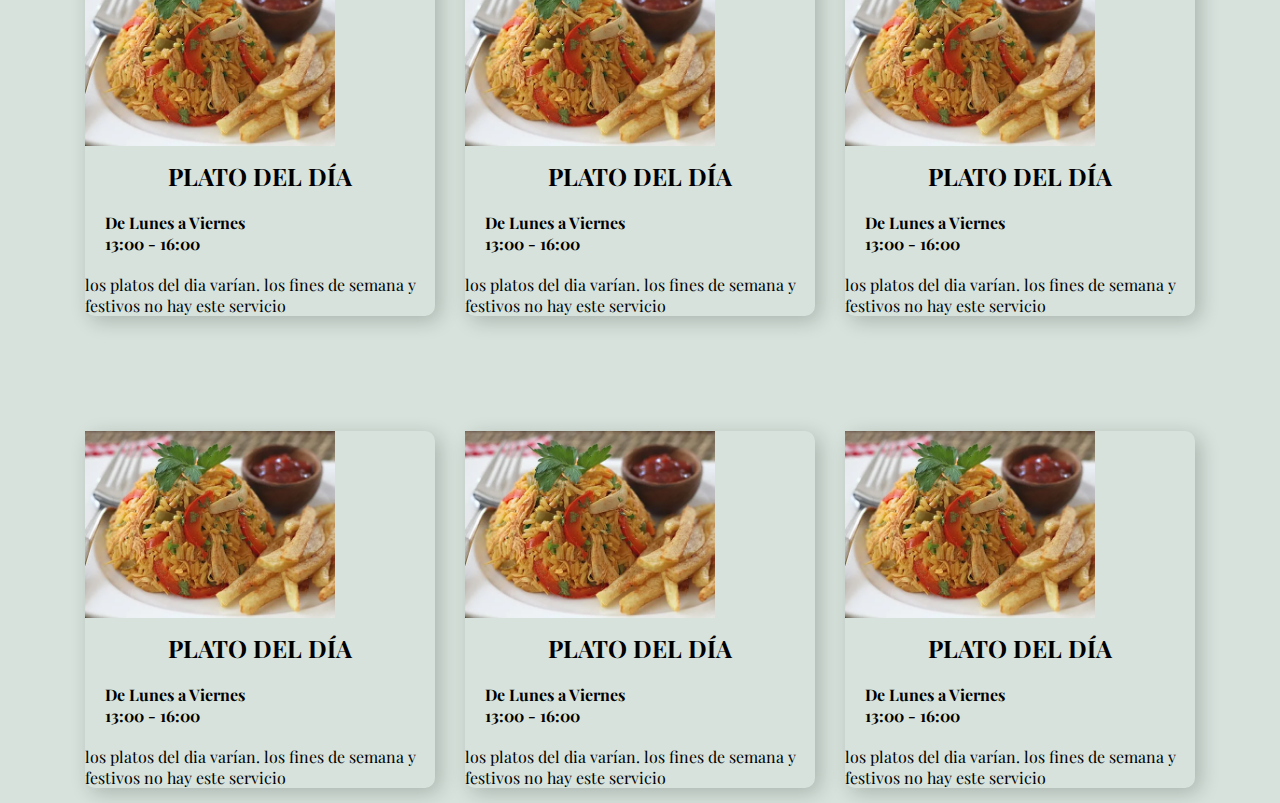
==== commit 2afa84e7: "edit card" ====
--- a/index.html
+++ b/index.html
@@ -135,28 +135,21 @@
       <!--ONE-->
       
       <div class="cart__container">
-        <h2>PLATO DEL DÍA</h2>
         <div class="img__platos">
           <img
-            src="img/plato del dia.webp"
-            alt="es un plato de comida"
-            width="250px"
-          >
-        </div>
-        <div class="informacion">
-          <strong
-            ><p >
-             Lunes a Viernes 13:00 - 16:00
-            </p></strong
-          >
-        </div>
-
-        <div class="description">
-          <p>
-            los platos del dia varían. los fines de semana y festivos no hay
-            este servicio
-          </p>
-        </div>
+          src="img/plato del dia.webp"
+          alt="es un plato de comida ">
+        </div>
+        <h2>PLATO DEL DÍA</h2>
+        <div class="informacion">
+          <p>
+            Pan brioche, ternera, queso cheddar, tomate, lechuga, cebolla morada y salsa
+          </p>
+         <button>
+          + INFO
+         </button>
+        </div>
+
       </div>
 
       <!--TWO-->
--- a/estilos.css
+++ b/estilos.css
@@ -25,7 +25,7 @@
     background-image: url(img/salad1.jpg);
     height: 100vh;
     background-repeat: no-repeat;
-    
+    background-size: cover;
  }
  .container__menu__inicio{
      display: flex;
@@ -99,7 +99,8 @@
     width: 350px;
     margin: 15px;
     margin-top: 100px;
-    
+    border-radius: 10px ;
+   
 }
 
 .cart__container h2{
@@ -121,7 +122,11 @@
      display: flex;
      justify-content: center;
      flex-wrap: wrap;
-   margin-top: 5px;
+    
+ }
+ .img__platos img{
+    width: 350px;
+    border-radius: 10px 10px 0px 0px ;
  }
 H2{
     justify-content: center;
@@ -129,19 +134,19 @@
     margin-bottom: 15px;
 }
 
-p{
-    padding-left: 15px ;
-    display: flex;
-    justify-content: center;
+
+.informacion{
+    margin: 20px ;
 }
 
-.informacion{
-    margin-top: 15px;
+button{
+    color: #69927a45;
+    background-color: #E1E1E1;
+    border:none;
+    margin: 20px;
 }
 
-.description p{
-margin: 15px 0px 20px;
-}
+
 
 
 
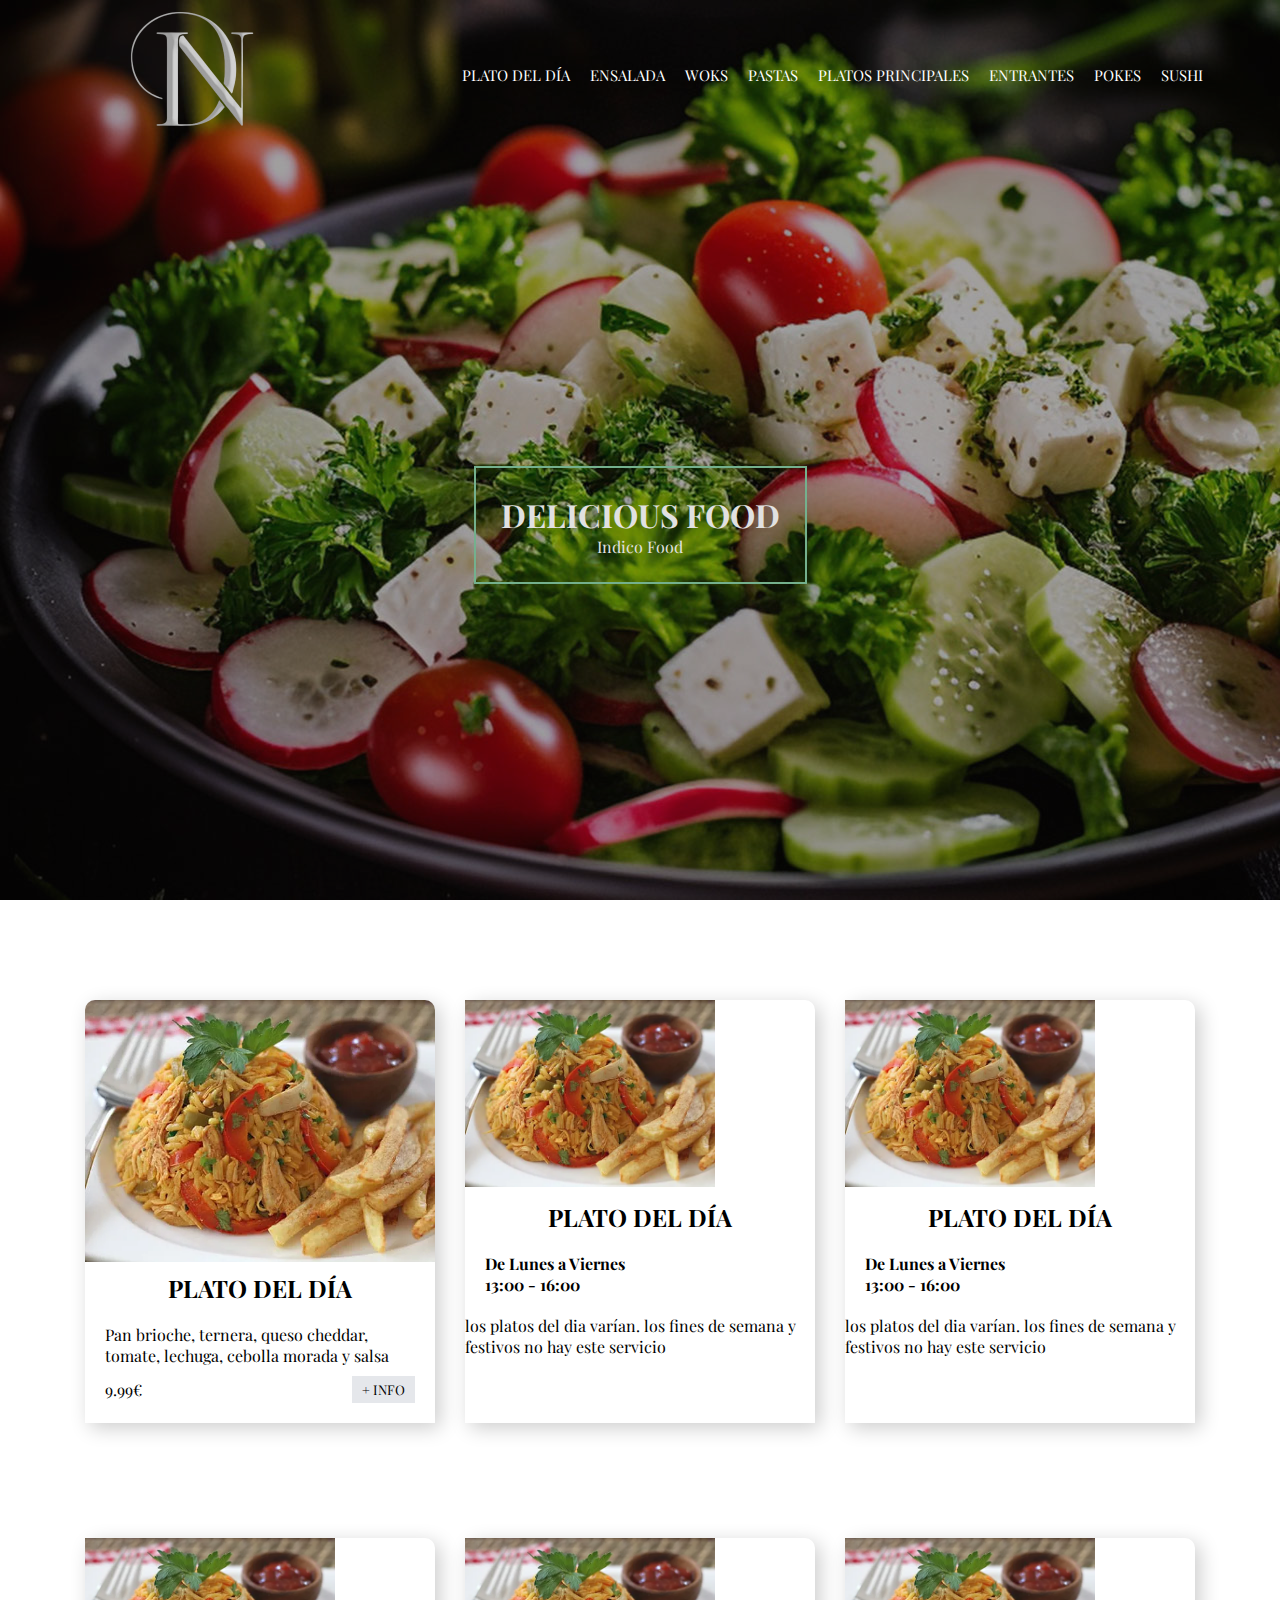
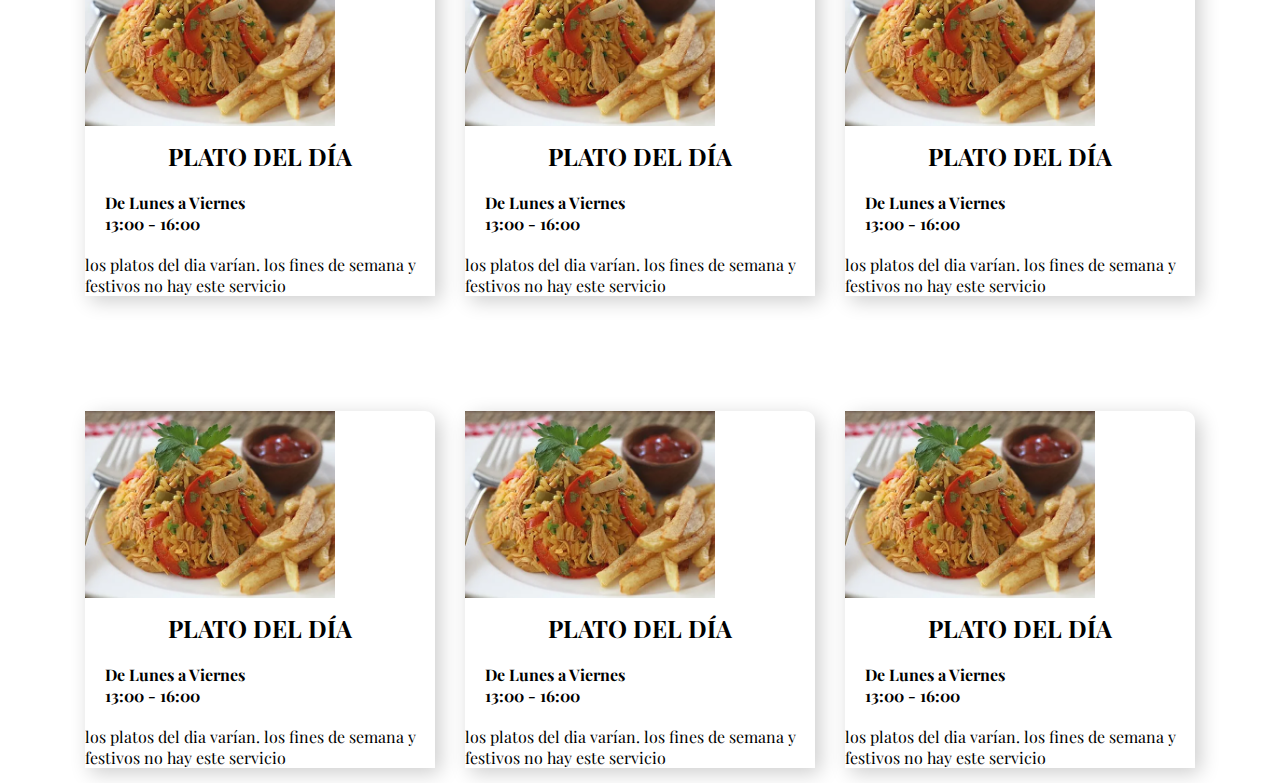
==== commit 0225b21c: "nada" ====
--- a/index.html
+++ b/index.html
@@ -122,7 +122,7 @@
 
       <!--LOGO CENTRAL-->
       <div class="logo__central">
-        <strong class="logo__letra">
+        <stron class="logo__container">
           <h1>DELICIOUS FOOD</h1>
           <p>Indico Food</p>
         </strong>
@@ -133,21 +133,22 @@
 
     <div class="cart">
       <!--ONE-->
-      
+
       <div class="cart__container">
         <div class="img__platos">
-          <img
-          src="img/plato del dia.webp"
-          alt="es un plato de comida ">
-        </div>
-        <h2>PLATO DEL DÍA</h2>
-        <div class="informacion">
-          <p>
-            Pan brioche, ternera, queso cheddar, tomate, lechuga, cebolla morada y salsa
-          </p>
-         <button>
-          + INFO
-         </button>
+          <img src="img/plato del dia.webp" alt="es un plato de comida " />
+        </div>
+        <h2>PLATO DEL DÍA</h2>
+        <div class="informacion">
+          <p>
+            Pan brioche, ternera, queso cheddar, tomate, lechuga, cebolla morada
+            y salsa
+          </p>
+
+          <div class="price">
+            <p>9.99€</p>
+            <button>+ INFO</button>
+          </div>
         </div>
 
       </div>
--- a/estilos.css
+++ b/estilos.css
@@ -8,7 +8,7 @@
 
 /*FONDO*/
 body{
-background-color: #69927a45;
+background-color:#ffffff;
 }
 
 /* TODO EL CONTENIDO */
@@ -32,29 +32,29 @@
      justify-content: space-around;
      align-items: center;
      height: 150px;
-     background-color: #0a090860;
+     background-color: rgba(10, 9, 8, 0.376);
  } 
 
  /*LOGO CENTRAL*/
 
 
 .logo__central {
-    background-color: #0a090860;
+    background-color: rgba(10, 9, 8, 0.376);
     height: calc(100vh - 150px);
     justify-content: center;
     display: flex;
     flex-direction: column;
     align-items: center;
 }
-.logo__letra {
+.logo__container {
    border: 2px solid #74b08d;
+   padding: 25px;
+   color: #e1e1e1;
    }
-
-.logo__central h1{
-color: #E1E1E1;
-}
+   
 .logo__central p{
-    color: aliceblue;
+    display: flex;
+    justify-content: center;
 }
 
 /*PRIMER LOGO*/
@@ -99,8 +99,8 @@
     width: 350px;
     margin: 15px;
     margin-top: 100px;
-    border-radius: 10px ;
-   
+   background-color:#ffffff;
+   border-radius: 10px 10px 0px 0px;
 }
 
 .cart__container h2{
@@ -115,7 +115,7 @@
    flex-wrap: wrap;
    display: flex;
    justify-content: center;
-   color: rgb(0, 0, 0);
+   color: #000000;
    
 }
  .img__platos{
@@ -139,12 +139,27 @@
     margin: 20px ;
 }
 
+/*BOTON*//*BOTON*//*BOTON*//*BOTON*/
+
 button{
-    color: #69927a45;
-    background-color: #E1E1E1;
+    color: #000000;
+    background-color: #e5e7eb ;
     border:none;
-    margin: 20px;
+    padding: 5px 10px; 
+    /* box-shadow: 5px 5px 20px rgba(0, 0, 0, 0.4); */
 }
+button:hover{
+ box-shadow: 5px 5px 20px rgba(1, 2, 1, 0.4);
+}
+
+.price{
+    display: flex;
+    align-items: center;
+   justify-content: space-between;
+   margin-top: 10px;
+
+}
+
 
 
 
